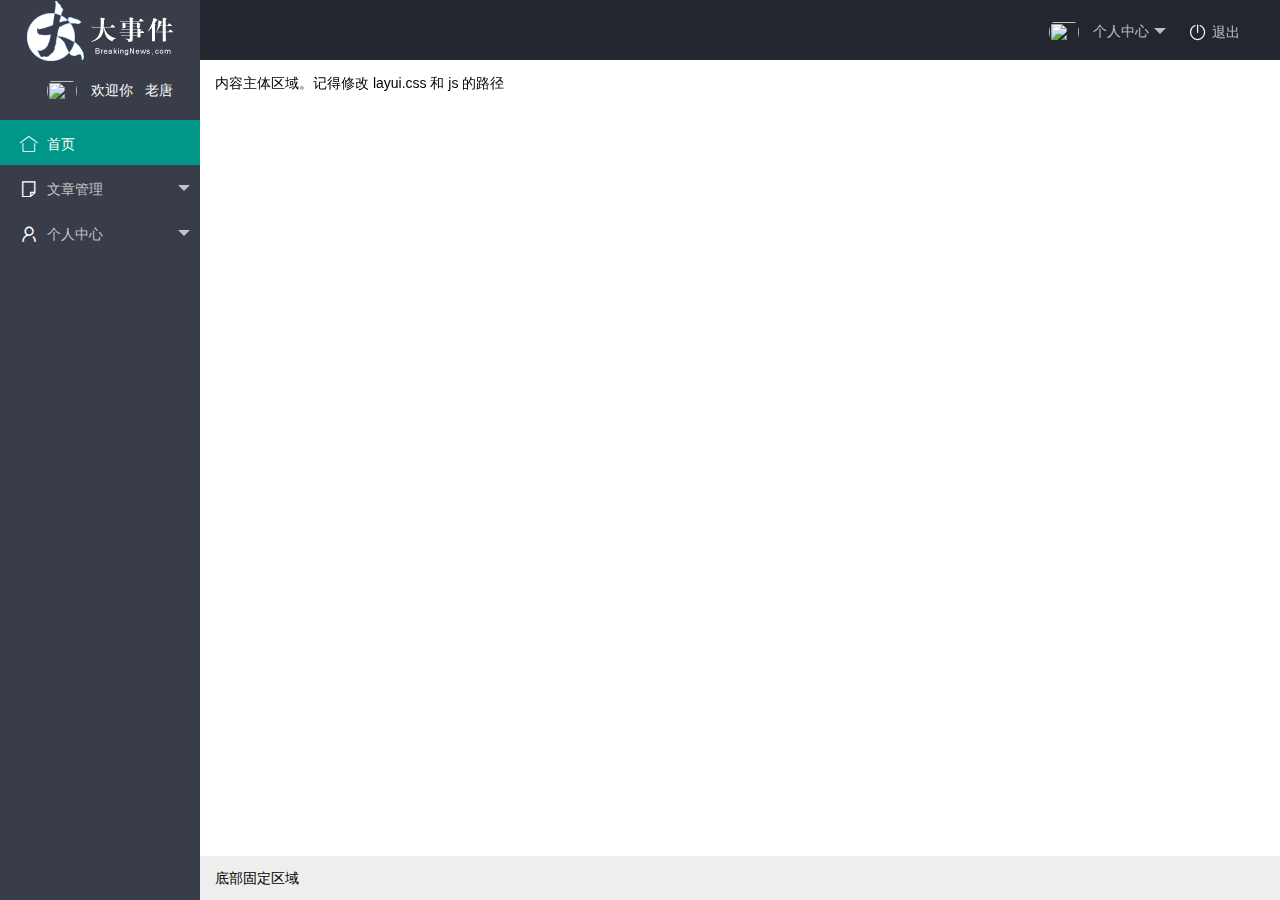
==== index.html @ fb8a7768 "完成后台首页布局" ====
<!DOCTYPE html>
<html lang="en">

<head>
    <meta charset="UTF-8">
    <meta name="viewport" content="width=device-width, initial-scale=1.0">
    <title>大事件-老唐后台首页</title>
    <!-- 加载layuicss -->
    <link rel="stylesheet" href="/assets/lib/layui/css/layui.css">
    <!-- 加载自己的css -->
    <link rel="stylesheet" href="/assets/css/index1.css">
    <!-- 加载jq -->
    <script src="/assets/lib/jquery.js"></script>

    <!-- 加载自己的js -->
    <script src="/assets/js/index1.js"></script>


</head>

<body>
    <div class="layui-layout layui-layout-admin">
        <div class="layui-header">
            <div class="layui-logo layui-hide-xs layui-bg-black"><img src="/assets/images/logo.png" alt=""></div>

            <ul class="layui-nav layui-layout-right">
                <li class="layui-nav-item layui-hide layui-show-md-inline-block">
                    <a href="javascript:;">
                        <!-- 没有图片头像的时候显示用户名首字母的大写  新用户没有图片就用字母做头像 有图片就用图片做他头像 -->
                        <span class="text-avatar">L</span>
                        <img src="//tva1.sinaimg.cn/crop.0.0.118.118.180/5db11ff4gw1e77d3nqrv8j203b03cweg.jpg" class="layui-nav-img"> 个人中心
                    </a>
                    <dl class="layui-nav-child">
                        <dd><a href="">基本资料</a></dd>
                        <dd><a href="">更换头像</a></dd>
                        <dd><a href="">重置密码</a></dd>
                    </dl>
                </li>
                <li class="layui-nav-item" lay-header-event="menuRight" lay-unselect>
                    <a href="javascript:;">
                        <i class="layui-icon layui-icon-logout"></i>退出
                    </a>
                </li>
            </ul>
        </div>

        <div class="layui-side layui-bg-black">
            <div class="layui-side-scroll">
                <!-- 左侧导航区域（可配合layui已有的垂直导航） -->
                <!-- 解决打开页面首页选中状态（不一样的背景颜色），跟其他子节点收缩效果（手风琴效果 点击子节点 其他兄弟节点子菜单收起来） -->
                <!-- 通过在导航里面 找到 类layui-this给li添加 可以改变为选中状态 -->
                <!-- 通过在导航里面 找到 类lay-shrink="all"给ul添加 可以收缩所以子菜单 -->
                <div class="userinfo">
                    <!-- 没有图片头像的时候显示用户名首字母的大写  新用户没有图片就用字母做头像 有图片就用图片做他头像 -->
                    <span class="text-avatar">L</span>
                    <!-- &nbsp; 是空格 -->
                    <img src="//tva1.sinaimg.cn/crop.0.0.118.118.180/5db11ff4gw1e77d3nqrv8j203b03cweg.jpg" class="layui-nav-img"> 欢迎你&nbsp;&nbsp; <span class="myname">老唐</span>
                </div>
                <ul class="layui-nav layui-nav-tree" lay-filter="test" lay-shrink="all">

                    <li class="layui-nav-item layui-this ">
                        <a href="javascript:;">
                            <i class="layui-icon layui-icon-home"></i> 首页</a>
                    </li>
                    <li class="layui-nav-item ">
                        <a class="" href="javascript:;">
                            <i class="layui-icon layui-icon-file-b"></i> 文章管理</a>
                        <dl class="layui-nav-child">
                            <dd><a href="javascript:;"><i class="layui-icon layui-icon-app"></i>menu 1</a></dd>
                            <dd><a href="javascript:;"><i class="layui-icon layui-icon-app"></i>menu 2</a></dd>
                            <dd><a href="javascript:;"><i class="layui-icon layui-icon-app"></i>menu 3</a></dd>

                        </dl>
                    </li>
                    <li class="layui-nav-item ">
                        <a href="javascript:;">
                            <i class="layui-icon layui-icon-username"></i> 个人中心</a>
                        <dl class="layui-nav-child">
                            <dd>
                                <a href="javascript:;"> <i class="layui-icon layui-icon-username"></i>list 1</a>
                            </dd>
                            <dd>
                                <a href="javascript:;"> <i class="layui-icon layui-icon-username"></i>list 2</a>
                            </dd>
                            <dd>
                                <a href="javascript:;"> <i class="layui-icon layui-icon-username"></i>list 3</a>
                            </dd>
                        </dl>
                    </li>

                </ul>
            </div>
        </div>

        <div class="layui-body">
            <!-- 内容主体区域 -->
            <div style="padding: 15px;">内容主体区域。记得修改 layui.css 和 js 的路径</div>
        </div>

        <div class="layui-footer">
            <!-- 底部固定区域 -->
            底部固定区域
        </div>
    </div>
    <!-- 网上下载的layui。js的路径不对 修改成我们自己的文件路径 -->
    <!-- <script src="./layui/layui.js"></script> -->
    <!-- 加载layui的js -->
    <script src="/assets/lib/layui/layui.all.js"></script>
    <script>
        //JS 
        layui.use(['element', 'layer', 'util'], function() {
            var element = layui.element,
                layer = layui.layer,
                util = layui.util,
                $ = layui.$;

            //头部事件
            util.event('lay-header-event', {
                //左侧菜单事件
                menuLeft: function(othis) {
                    layer.msg('展开左侧菜单的操作', {
                        icon: 0
                    });
                },
                menuRight: function() {
                    layer.open({
                        type: 1,
                        content: '<div style="padding: 15px;">处理右侧面板的操作</div>',
                        area: ['260px', '100%'],
                        offset: 'rt' //右上角
                            ,
                        anim: 5,
                        shadeClose: true
                    });
                }
            });

        });
    </script>
</body>

</html>
---- assets/lib/layui/css/layui.css ----
/** layui-v2.5.6 MIT License By https://www.layui.com */
 .layui-inline,img{display:inline-block;vertical-align:middle}h1,h2,h3,h4,h5,h6{font-weight:400}.layui-edge,.layui-header,.layui-inline,.layui-main{position:relative}.layui-body,.layui-edge,.layui-elip{overflow:hidden}.layui-btn,.layui-edge,.layui-inline,img{vertical-align:middle}.layui-btn,.layui-disabled,.layui-icon,.layui-unselect{-moz-user-select:none;-webkit-user-select:none;-ms-user-select:none}.layui-elip,.layui-form-checkbox span,.layui-form-pane .layui-form-label{text-overflow:ellipsis;white-space:nowrap}.layui-breadcrumb,.layui-tree-btnGroup{visibility:hidden}blockquote,body,button,dd,div,dl,dt,form,h1,h2,h3,h4,h5,h6,input,li,ol,p,pre,td,textarea,th,ul{margin:0;padding:0;-webkit-tap-highlight-color:rgba(0,0,0,0)}a:active,a:hover{outline:0}img{border:none}li{list-style:none}table{border-collapse:collapse;border-spacing:0}h4,h5,h6{font-size:100%}button,input,optgroup,option,select,textarea{font-family:inherit;font-size:inherit;font-style:inherit;font-weight:inherit;outline:0}pre{white-space:pre-wrap;white-space:-moz-pre-wrap;white-space:-pre-wrap;white-space:-o-pre-wrap;word-wrap:break-word}body{line-height:24px;font:14px Helvetica Neue,Helvetica,PingFang SC,Tahoma,Arial,sans-serif}hr{height:1px;margin:10px 0;border:0;clear:both}a{color:#333;text-decoration:none}a:hover{color:#777}a cite{font-style:normal;*cursor:pointer}.layui-border-box,.layui-border-box *{box-sizing:border-box}.layui-box,.layui-box *{box-sizing:content-box}.layui-clear{clear:both;*zoom:1}.layui-clear:after{content:'\20';clear:both;*zoom:1;display:block;height:0}.layui-inline{*display:inline;*zoom:1}.layui-edge{display:inline-block;width:0;height:0;border-width:6px;border-style:dashed;border-color:transparent}.layui-edge-top{top:-4px;border-bottom-color:#999;border-bottom-style:solid}.layui-edge-right{border-left-color:#999;border-left-style:solid}.layui-edge-bottom{top:2px;border-top-color:#999;border-top-style:solid}.layui-edge-left{border-right-color:#999;border-right-style:solid}.layui-disabled,.layui-disabled:hover{color:#d2d2d2!important;cursor:not-allowed!important}.layui-circle{border-radius:100%}.layui-show{display:block!important}.layui-hide{display:none!important}@font-face{font-family:layui-icon;src:url(../font/iconfont.eot?v=256);src:url(../font/iconfont.eot?v=256#iefix) format('embedded-opentype'),url(../font/iconfont.woff2?v=256) format('woff2'),url(../font/iconfont.woff?v=256) format('woff'),url(../font/iconfont.ttf?v=256) format('truetype'),url(../font/iconfont.svg?v=256#layui-icon) format('svg')}.layui-icon{font-family:layui-icon!important;font-size:16px;font-style:normal;-webkit-font-smoothing:antialiased;-moz-osx-font-smoothing:grayscale}.layui-icon-reply-fill:before{content:"\e611"}.layui-icon-set-fill:before{content:"\e614"}.layui-icon-menu-fill:before{content:"\e60f"}.layui-icon-search:before{content:"\e615"}.layui-icon-share:before{content:"\e641"}.layui-icon-set-sm:before{content:"\e620"}.layui-icon-engine:before{content:"\e628"}.layui-icon-close:before{content:"\1006"}.layui-icon-close-fill:before{content:"\1007"}.layui-icon-chart-screen:before{content:"\e629"}.layui-icon-star:before{content:"\e600"}.layui-icon-circle-dot:before{content:"\e617"}.layui-icon-chat:before{content:"\e606"}.layui-icon-release:before{content:"\e609"}.layui-icon-list:before{content:"\e60a"}.layui-icon-chart:before{content:"\e62c"}.layui-icon-ok-circle:before{content:"\1005"}.layui-icon-layim-theme:before{content:"\e61b"}.layui-icon-table:before{content:"\e62d"}.layui-icon-right:before{content:"\e602"}.layui-icon-left:before{content:"\e603"}.layui-icon-cart-simple:before{content:"\e698"}.layui-icon-face-cry:before{content:"\e69c"}.layui-icon-face-smile:before{content:"\e6af"}.layui-icon-survey:before{content:"\e6b2"}.layui-icon-tree:before{content:"\e62e"}.layui-icon-ie:before{content:"\e7bb"}.layui-icon-upload-circle:before{content:"\e62f"}.layui-icon-add-circle:before{content:"\e61f"}.layui-icon-download-circle:before{content:"\e601"}.layui-icon-templeate-1:before{content:"\e630"}.layui-icon-util:before{content:"\e631"}.layui-icon-face-surprised:before{content:"\e664"}.layui-icon-edit:before{content:"\e642"}.layui-icon-speaker:before{content:"\e645"}.layui-icon-down:before{content:"\e61a"}.layui-icon-file:before{content:"\e621"}.layui-icon-layouts:before{content:"\e632"}.layui-icon-rate-half:before{content:"\e6c9"}.layui-icon-add-circle-fine:before{content:"\e608"}.layui-icon-prev-circle:before{content:"\e633"}.layui-icon-read:before{content:"\e705"}.layui-icon-404:before{content:"\e61c"}.layui-icon-carousel:before{content:"\e634"}.layui-icon-help:before{content:"\e607"}.layui-icon-code-circle:before{content:"\e635"}.layui-icon-windows:before{content:"\e67f"}.layui-icon-water:before{content:"\e636"}.layui-icon-username:before{content:"\e66f"}.layui-icon-find-fill:before{content:"\e670"}.layui-icon-about:before{content:"\e60b"}.layui-icon-location:before{content:"\e715"}.layui-icon-up:before{content:"\e619"}.layui-icon-pause:before{content:"\e651"}.layui-icon-date:before{content:"\e637"}.layui-icon-layim-uploadfile:before{content:"\e61d"}.layui-icon-delete:before{content:"\e640"}.layui-icon-play:before{content:"\e652"}.layui-icon-top:before{content:"\e604"}.layui-icon-firefox:before{content:"\e686"}.layui-icon-friends:before{content:"\e612"}.layui-icon-refresh-3:before{content:"\e9aa"}.layui-icon-ok:before{content:"\e605"}.layui-icon-layer:before{content:"\e638"}.layui-icon-face-smile-fine:before{content:"\e60c"}.layui-icon-dollar:before{content:"\e659"}.layui-icon-group:before{content:"\e613"}.layui-icon-layim-download:before{content:"\e61e"}.layui-icon-picture-fine:before{content:"\e60d"}.layui-icon-link:before{content:"\e64c"}.layui-icon-diamond:before{content:"\e735"}.layui-icon-log:before{content:"\e60e"}.layui-icon-key:before{content:"\e683"}.layui-icon-rate-solid:before{content:"\e67a"}.layui-icon-fonts-del:before{content:"\e64f"}.layui-icon-unlink:before{content:"\e64d"}.layui-icon-fonts-clear:before{content:"\e639"}.layui-icon-triangle-r:before{content:"\e623"}.layui-icon-circle:before{content:"\e63f"}.layui-icon-radio:before{content:"\e643"}.layui-icon-align-center:before{content:"\e647"}.layui-icon-align-right:before{content:"\e648"}.layui-icon-align-left:before{content:"\e649"}.layui-icon-loading-1:before{content:"\e63e"}.layui-icon-return:before{content:"\e65c"}.layui-icon-fonts-strong:before{content:"\e62b"}.layui-icon-upload:before{content:"\e67c"}.layui-icon-dialogue:before{content:"\e63a"}.layui-icon-video:before{content:"\e6ed"}.layui-icon-headset:before{content:"\e6fc"}.layui-icon-cellphone-fine:before{content:"\e63b"}.layui-icon-add-1:before{content:"\e654"}.layui-icon-face-smile-b:before{content:"\e650"}.layui-icon-fonts-html:before{content:"\e64b"}.layui-icon-screen-full:before{content:"\e622"}.layui-icon-form:before{content:"\e63c"}.layui-icon-cart:before{content:"\e657"}.layui-icon-camera-fill:before{content:"\e65d"}.layui-icon-tabs:before{content:"\e62a"}.layui-icon-heart-fill:before{content:"\e68f"}.layui-icon-fonts-code:before{content:"\e64e"}.layui-icon-ios:before{content:"\e680"}.layui-icon-at:before{content:"\e687"}.layui-icon-fire:before{content:"\e756"}.layui-icon-set:before{content:"\e716"}.layui-icon-fonts-u:before{content:"\e646"}.layui-icon-triangle-d:before{content:"\e625"}.layui-icon-tips:before{content:"\e702"}.layui-icon-picture:before{content:"\e64a"}.layui-icon-more-vertical:before{content:"\e671"}.layui-icon-bluetooth:before{content:"\e689"}.layui-icon-flag:before{content:"\e66c"}.layui-icon-loading:before{content:"\e63d"}.layui-icon-fonts-i:before{content:"\e644"}.layui-icon-refresh-1:before{content:"\e666"}.layui-icon-rmb:before{content:"\e65e"}.layui-icon-addition:before{content:"\e624"}.layui-icon-home:before{content:"\e68e"}.layui-icon-time:before{content:"\e68d"}.layui-icon-user:before{content:"\e770"}.layui-icon-notice:before{content:"\e667"}.layui-icon-chrome:before{content:"\e68a"}.layui-icon-edge:before{content:"\e68b"}.layui-icon-login-weibo:before{content:"\e675"}.layui-icon-voice:before{content:"\e688"}.layui-icon-upload-drag:before{content:"\e681"}.layui-icon-login-qq:before{content:"\e676"}.layui-icon-snowflake:before{content:"\e6b1"}.layui-icon-heart:before{content:"\e68c"}.layui-icon-logout:before{content:"\e682"}.layui-icon-file-b:before{content:"\e655"}.layui-icon-template:before{content:"\e663"}.layui-icon-transfer:before{content:"\e691"}.layui-icon-auz:before{content:"\e672"}.layui-icon-console:before{content:"\e665"}.layui-icon-app:before{content:"\e653"}.layui-icon-prev:before{content:"\e65a"}.layui-icon-website:before{content:"\e7ae"}.layui-icon-next:before{content:"\e65b"}.layui-icon-component:before{content:"\e857"}.layui-icon-android:before{content:"\e684"}.layui-icon-more:before{content:"\e65f"}.layui-icon-login-wechat:before{content:"\e677"}.layui-icon-shrink-right:before{content:"\e668"}.layui-icon-spread-left:before{content:"\e66b"}.layui-icon-camera:before{content:"\e660"}.layui-icon-note:before{content:"\e66e"}.layui-icon-refresh:before{content:"\e669"}.layui-icon-female:before{content:"\e661"}.layui-icon-male:before{content:"\e662"}.layui-icon-screen-restore:before{content:"\e758"}.layui-icon-password:before{content:"\e673"}.layui-icon-senior:before{content:"\e674"}.layui-icon-theme:before{content:"\e66a"}.layui-icon-tread:before{content:"\e6c5"}.layui-icon-praise:before{content:"\e6c6"}.layui-icon-star-fill:before{content:"\e658"}.layui-icon-rate:before{content:"\e67b"}.layui-icon-template-1:before{content:"\e656"}.layui-icon-vercode:before{content:"\e679"}.layui-icon-service:before{content:"\e626"}.layui-icon-cellphone:before{content:"\e678"}.layui-icon-print:before{content:"\e66d"}.layui-icon-cols:before{content:"\e610"}.layui-icon-wifi:before{content:"\e7e0"}.layui-icon-export:before{content:"\e67d"}.layui-icon-rss:before{content:"\e808"}.layui-icon-slider:before{content:"\e714"}.layui-icon-email:before{content:"\e618"}.layui-icon-subtraction:before{content:"\e67e"}.layui-icon-mike:before{content:"\e6dc"}.layui-icon-light:before{content:"\e748"}.layui-icon-gift:before{content:"\e627"}.layui-icon-mute:before{content:"\e685"}.layui-icon-reduce-circle:before{content:"\e616"}.layui-icon-music:before{content:"\e690"}.layui-main{width:1140px;margin:0 auto}.layui-header{z-index:1000;height:60px}.layui-header a:hover{transition:all .5s;-webkit-transition:all .5s}.layui-side{position:fixed;left:0;top:0;bottom:0;z-index:999;width:200px;overflow-x:hidden}.layui-side-scroll{position:relative;width:220px;height:100%;overflow-x:hidden}.layui-body{position:absolute;left:200px;right:0;top:0;bottom:0;z-index:998;width:auto;overflow-y:auto;box-sizing:border-box}.layui-layout-body{overflow:hidden}.layui-layout-admin .layui-header{background-color:#23262E}.layui-layout-admin .layui-side{top:60px;width:200px;overflow-x:hidden}.layui-layout-admin .layui-body{position:fixed;top:60px;bottom:44px}.layui-layout-admin .layui-main{width:auto;margin:0 15px}.layui-layout-admin .layui-footer{position:fixed;left:200px;right:0;bottom:0;height:44px;line-height:44px;padding:0 15px;background-color:#eee}.layui-layout-admin .layui-logo{position:absolute;left:0;top:0;width:200px;height:100%;line-height:60px;text-align:center;color:#009688;font-size:16px}.layui-layout-admin .layui-header .layui-nav{background:0 0}.layui-layout-left{position:absolute!important;left:200px;top:0}.layui-layout-right{position:absolute!important;right:0;top:0}.layui-container{position:relative;margin:0 auto;padding:0 15px;box-sizing:border-box}.layui-fluid{position:relative;margin:0 auto;padding:0 15px}.layui-row:after,.layui-row:before{content:'';display:block;clear:both}.layui-col-lg1,.layui-col-lg10,.layui-col-lg11,.layui-col-lg12,.layui-col-lg2,.layui-col-lg3,.layui-col-lg4,.layui-col-lg5,.layui-col-lg6,.layui-col-lg7,.layui-col-lg8,.layui-col-lg9,.layui-col-md1,.layui-col-md10,.layui-col-md11,.layui-col-md12,.layui-col-md2,.layui-col-md3,.layui-col-md4,.layui-col-md5,.layui-col-md6,.layui-col-md7,.layui-col-md8,.layui-col-md9,.layui-col-sm1,.layui-col-sm10,.layui-col-sm11,.layui-col-sm12,.layui-col-sm2,.layui-col-sm3,.layui-col-sm4,.layui-col-sm5,.layui-col-sm6,.layui-col-sm7,.layui-col-sm8,.layui-col-sm9,.layui-col-xs1,.layui-col-xs10,.layui-col-xs11,.layui-col-xs12,.layui-col-xs2,.layui-col-xs3,.layui-col-xs4,.layui-col-xs5,.layui-col-xs6,.layui-col-xs7,.layui-col-xs8,.layui-col-xs9{position:relative;display:block;box-sizing:border-box}.layui-col-xs1,.layui-col-xs10,.layui-col-xs11,.layui-col-xs12,.layui-col-xs2,.layui-col-xs3,.layui-col-xs4,.layui-col-xs5,.layui-col-xs6,.layui-col-xs7,.layui-col-xs8,.layui-col-xs9{float:left}.layui-col-xs1{width:8.33333333%}.layui-col-xs2{width:16.66666667%}.layui-col-xs3{width:25%}.layui-col-xs4{width:33.33333333%}.layui-col-xs5{width:41.66666667%}.layui-col-xs6{width:50%}.layui-col-xs7{width:58.33333333%}.layui-col-xs8{width:66.66666667%}.layui-col-xs9{width:75%}.layui-col-xs10{width:83.33333333%}.layui-col-xs11{width:91.66666667%}.layui-col-xs12{width:100%}.layui-col-xs-offset1{margin-left:8.33333333%}.layui-col-xs-offset2{margin-left:16.66666667%}.layui-col-xs-offset3{margin-left:25%}.layui-col-xs-offset4{margin-left:33.33333333%}.layui-col-xs-offset5{margin-left:41.66666667%}.layui-col-xs-offset6{margin-left:50%}.layui-col-xs-offset7{margin-left:58.33333333%}.layui-col-xs-offset8{margin-left:66.66666667%}.layui-col-xs-offset9{margin-left:75%}.layui-col-xs-offset10{margin-left:83.33333333%}.layui-col-xs-offset11{margin-left:91.66666667%}.layui-col-xs-offset12{margin-left:100%}@media screen and (max-width:768px){.layui-hide-xs{display:none!important}.layui-show-xs-block{display:block!important}.layui-show-xs-inline{display:inline!important}.layui-show-xs-inline-block{display:inline-block!important}}@media screen and (min-width:768px){.layui-container{width:750px}.layui-hide-sm{display:none!important}.layui-show-sm-block{display:block!important}.layui-show-sm-inline{display:inline!important}.layui-show-sm-inline-block{display:inline-block!important}.layui-col-sm1,.layui-col-sm10,.layui-col-sm11,.layui-col-sm12,.layui-col-sm2,.layui-col-sm3,.layui-col-sm4,.layui-col-sm5,.layui-col-sm6,.layui-col-sm7,.layui-col-sm8,.layui-col-sm9{float:left}.layui-col-sm1{width:8.33333333%}.layui-col-sm2{width:16.66666667%}.layui-col-sm3{width:25%}.layui-col-sm4{width:33.33333333%}.layui-col-sm5{width:41.66666667%}.layui-col-sm6{width:50%}.layui-col-sm7{width:58.33333333%}.layui-col-sm8{width:66.66666667%}.layui-col-sm9{width:75%}.layui-col-sm10{width:83.33333333%}.layui-col-sm11{width:91.66666667%}.layui-col-sm12{width:100%}.layui-col-sm-offset1{margin-left:8.33333333%}.layui-col-sm-offset2{margin-left:16.66666667%}.layui-col-sm-offset3{margin-left:25%}.layui-col-sm-offset4{margin-left:33.33333333%}.layui-col-sm-offset5{margin-left:41.66666667%}.layui-col-sm-offset6{margin-left:50%}.layui-col-sm-offset7{margin-left:58.33333333%}.layui-col-sm-offset8{margin-left:66.66666667%}.layui-col-sm-offset9{margin-left:75%}.layui-col-sm-offset10{margin-left:83.33333333%}.layui-col-sm-offset11{margin-left:91.66666667%}.layui-col-sm-offset12{margin-left:100%}}@media screen and (min-width:992px){.layui-container{width:970px}.layui-hide-md{display:none!important}.layui-show-md-block{display:block!important}.layui-show-md-inline{display:inline!important}.layui-show-md-inline-block{display:inline-block!important}.layui-col-md1,.layui-col-md10,.layui-col-md11,.layui-col-md12,.layui-col-md2,.layui-col-md3,.layui-col-md4,.layui-col-md5,.layui-col-md6,.layui-col-md7,.layui-col-md8,.layui-col-md9{float:left}.layui-col-md1{width:8.33333333%}.layui-col-md2{width:16.66666667%}.layui-col-md3{width:25%}.layui-col-md4{width:33.33333333%}.layui-col-md5{width:41.66666667%}.layui-col-md6{width:50%}.layui-col-md7{width:58.33333333%}.layui-col-md8{width:66.66666667%}.layui-col-md9{width:75%}.layui-col-md10{width:83.33333333%}.layui-col-md11{width:91.66666667%}.layui-col-md12{width:100%}.layui-col-md-offset1{margin-left:8.33333333%}.layui-col-md-offset2{margin-left:16.66666667%}.layui-col-md-offset3{margin-left:25%}.layui-col-md-offset4{margin-left:33.33333333%}.layui-col-md-offset5{margin-left:41.66666667%}.layui-col-md-offset6{margin-left:50%}.layui-col-md-offset7{margin-left:58.33333333%}.layui-col-md-offset8{margin-left:66.66666667%}.layui-col-md-offset9{margin-left:75%}.layui-col-md-offset10{margin-left:83.33333333%}.layui-col-md-offset11{margin-left:91.66666667%}.layui-col-md-offset12{margin-left:100%}}@media screen and (min-width:1200px){.layui-container{width:1170px}.layui-hide-lg{display:none!important}.layui-show-lg-block{display:block!important}.layui-show-lg-inline{display:inline!important}.layui-show-lg-inline-block{display:inline-block!important}.layui-col-lg1,.layui-col-lg10,.layui-col-lg11,.layui-col-lg12,.layui-col-lg2,.layui-col-lg3,.layui-col-lg4,.layui-col-lg5,.layui-col-lg6,.layui-col-lg7,.layui-col-lg8,.layui-col-lg9{float:left}.layui-col-lg1{width:8.33333333%}.layui-col-lg2{width:16.66666667%}.layui-col-lg3{width:25%}.layui-col-lg4{width:33.33333333%}.layui-col-lg5{width:41.66666667%}.layui-col-lg6{width:50%}.layui-col-lg7{width:58.33333333%}.layui-col-lg8{width:66.66666667%}.layui-col-lg9{width:75%}.layui-col-lg10{width:83.33333333%}.layui-col-lg11{width:91.66666667%}.layui-col-lg12{width:100%}.layui-col-lg-offset1{margin-left:8.33333333%}.layui-col-lg-offset2{margin-left:16.66666667%}.layui-col-lg-offset3{margin-left:25%}.layui-col-lg-offset4{margin-left:33.33333333%}.layui-col-lg-offset5{margin-left:41.66666667%}.layui-col-lg-offset6{margin-left:50%}.layui-col-lg-offset7{margin-left:58.33333333%}.layui-col-lg-offset8{margin-left:66.66666667%}.layui-col-lg-offset9{margin-left:75%}.layui-col-lg-offset10{margin-left:83.33333333%}.layui-col-lg-offset11{margin-left:91.66666667%}.layui-col-lg-offset12{margin-left:100%}}.layui-col-space1{margin:-.5px}.layui-col-space1>*{padding:.5px}.layui-col-space2{margin:-1px}.layui-col-space2>*{padding:1px}.layui-col-space4{margin:-2px}.layui-col-space4>*{padding:2px}.layui-col-space5{margin:-2.5px}.layui-col-space5>*{padding:2.5px}.layui-col-space6{margin:-3px}.layui-col-space6>*{padding:3px}.layui-col-space8{margin:-4px}.layui-col-space8>*{padding:4px}.layui-col-space10{margin:-5px}.layui-col-space10>*{padding:5px}.layui-col-space12{margin:-6px}.layui-col-space12>*{padding:6px}.layui-col-space14{margin:-7px}.layui-col-space14>*{padding:7px}.layui-col-space15{margin:-7.5px}.layui-col-space15>*{padding:7.5px}.layui-col-space16{margin:-8px}.layui-col-space16>*{padding:8px}.layui-col-space18{margin:-9px}.layui-col-space18>*{padding:9px}.layui-col-space20{margin:-10px}.layui-col-space20>*{padding:10px}.layui-col-space22{margin:-11px}.layui-col-space22>*{padding:11px}.layui-col-space24{margin:-12px}.layui-col-space24>*{padding:12px}.layui-col-space25{margin:-12.5px}.layui-col-space25>*{padding:12.5px}.layui-col-space26{margin:-13px}.layui-col-space26>*{padding:13px}.layui-col-space28{margin:-14px}.layui-col-space28>*{padding:14px}.layui-col-space30{margin:-15px}.layui-col-space30>*{padding:15px}.layui-btn,.layui-input,.layui-select,.layui-textarea,.layui-upload-button{outline:0;-webkit-appearance:none;transition:all .3s;-webkit-transition:all .3s;box-sizing:border-box}.layui-elem-quote{margin-bottom:10px;padding:15px;line-height:22px;border-left:5px solid #009688;border-radius:0 2px 2px 0;background-color:#f2f2f2}.layui-quote-nm{border-style:solid;border-width:1px 1px 1px 5px;background:0 0}.layui-elem-field{margin-bottom:10px;padding:0;border-width:1px;border-style:solid}.layui-elem-field legend{margin-left:20px;padding:0 10px;font-size:20px;font-weight:300}.layui-field-title{margin:10px 0 20px;border-width:1px 0 0}.layui-field-box{padding:10px 15px}.layui-field-title .layui-field-box{padding:10px 0}.layui-progress{position:relative;height:6px;border-radius:20px;background-color:#e2e2e2}.layui-progress-bar{position:absolute;left:0;top:0;width:0;max-width:100%;height:6px;border-radius:20px;text-align:right;background-color:#5FB878;transition:all .3s;-webkit-transition:all .3s}.layui-progress-big,.layui-progress-big .layui-progress-bar{height:18px;line-height:18px}.layui-progress-text{position:relative;top:-20px;line-height:18px;font-size:12px;color:#666}.layui-progress-big .layui-progress-text{position:static;padding:0 10px;color:#fff}.layui-collapse{border-width:1px;border-style:solid;border-radius:2px}.layui-colla-content,.layui-colla-item{border-top-width:1px;border-top-style:solid}.layui-colla-item:first-child{border-top:none}.layui-colla-title{position:relative;height:42px;line-height:42px;padding:0 15px 0 35px;color:#333;background-color:#f2f2f2;cursor:pointer;font-size:14px;overflow:hidden}.layui-colla-content{display:none;padding:10px 15px;line-height:22px;color:#666}.layui-colla-icon{position:absolute;left:15px;top:0;font-size:14px}.layui-card{margin-bottom:15px;border-radius:2px;background-color:#fff;box-shadow:0 1px 2px 0 rgba(0,0,0,.05)}.layui-card:last-child{margin-bottom:0}.layui-card-header{position:relative;height:42px;line-height:42px;padding:0 15px;border-bottom:1px solid #f6f6f6;color:#333;border-radius:2px 2px 0 0;font-size:14px}.layui-bg-black,.layui-bg-blue,.layui-bg-cyan,.layui-bg-green,.layui-bg-orange,.layui-bg-red{color:#fff!important}.layui-card-body{position:relative;padding:10px 15px;line-height:24px}.layui-card-body[pad15]{padding:15px}.layui-card-body[pad20]{padding:20px}.layui-card-body .layui-table{margin:5px 0}.layui-card .layui-tab{margin:0}.layui-panel-window{position:relative;padding:15px;border-radius:0;border-top:5px solid #E6E6E6;background-color:#fff}.layui-auxiliar-moving{position:fixed;left:0;right:0;top:0;bottom:0;width:100%;height:100%;background:0 0;z-index:9999999999}.layui-form-label,.layui-form-mid,.layui-form-select,.layui-input-block,.layui-input-inline,.layui-textarea{position:relative}.layui-bg-red{background-color:#FF5722!important}.layui-bg-orange{background-color:#FFB800!important}.layui-bg-green{background-color:#009688!important}.layui-bg-cyan{background-color:#2F4056!important}.layui-bg-blue{background-color:#1E9FFF!important}.layui-bg-black{background-color:#393D49!important}.layui-bg-gray{background-color:#eee!important;color:#666!important}.layui-badge-rim,.layui-colla-content,.layui-colla-item,.layui-collapse,.layui-elem-field,.layui-form-pane .layui-form-item[pane],.layui-form-pane .layui-form-label,.layui-input,.layui-layedit,.layui-layedit-tool,.layui-quote-nm,.layui-select,.layui-tab-bar,.layui-tab-card,.layui-tab-title,.layui-tab-title .layui-this:after,.layui-textarea{border-color:#e6e6e6}.layui-timeline-item:before,hr{background-color:#e6e6e6}.layui-text{line-height:22px;font-size:14px;color:#666}.layui-text h1,.layui-text h2,.layui-text h3{font-weight:500;color:#333}.layui-text h1{font-size:30px}.layui-text h2{font-size:24px}.layui-text h3{font-size:18px}.layui-text a:not(.layui-btn){color:#01AAED}.layui-text a:not(.layui-btn):hover{text-decoration:underline}.layui-text ul{padding:5px 0 5px 15px}.layui-text ul li{margin-top:5px;list-style-type:disc}.layui-text em,.layui-word-aux{color:#999!important;padding:0 5px!important}.layui-btn{display:inline-block;height:38px;line-height:38px;padding:0 18px;background-color:#009688;color:#fff;white-space:nowrap;text-align:center;font-size:14px;border:none;border-radius:2px;cursor:pointer}.layui-btn:hover{opacity:.8;filter:alpha(opacity=80);color:#fff}.layui-btn:active{opacity:1;filter:alpha(opacity=100)}.layui-btn+.layui-btn{margin-left:10px}.layui-btn-container{font-size:0}.layui-btn-container .layui-btn{margin-right:10px;margin-bottom:10px}.layui-btn-container .layui-btn+.layui-btn{margin-left:0}.layui-table .layui-btn-container .layui-btn{margin-bottom:9px}.layui-btn-radius{border-radius:100px}.layui-btn .layui-icon{margin-right:3px;font-size:18px;vertical-align:bottom;vertical-align:middle\9}.layui-btn-primary{border:1px solid #C9C9C9;background-color:#fff;color:#555}.layui-btn-primary:hover{border-color:#009688;color:#333}.layui-btn-normal{background-color:#1E9FFF}.layui-btn-warm{background-color:#FFB800}.layui-btn-danger{background-color:#FF5722}.layui-btn-checked{background-color:#5FB878}.layui-btn-disabled,.layui-btn-disabled:active,.layui-btn-disabled:hover{border:1px solid #e6e6e6;background-color:#FBFBFB;color:#C9C9C9;cursor:not-allowed;opacity:1}.layui-btn-lg{height:44px;line-height:44px;padding:0 25px;font-size:16px}.layui-btn-sm{height:30px;line-height:30px;padding:0 10px;font-size:12px}.layui-btn-sm i{font-size:16px!important}.layui-btn-xs{height:22px;line-height:22px;padding:0 5px;font-size:12px}.layui-btn-xs i{font-size:14px!important}.layui-btn-group{display:inline-block;vertical-align:middle;font-size:0}.layui-btn-group .layui-btn{margin-left:0!important;margin-right:0!important;border-left:1px solid rgba(255,255,255,.5);border-radius:0}.layui-btn-group .layui-btn-primary{border-left:none}.layui-btn-group .layui-btn-primary:hover{border-color:#C9C9C9;color:#009688}.layui-btn-group .layui-btn:first-child{border-left:none;border-radius:2px 0 0 2px}.layui-btn-group .layui-btn-primary:first-child{border-left:1px solid #c9c9c9}.layui-btn-group .layui-btn:last-child{border-radius:0 2px 2px 0}.layui-btn-group .layui-btn+.layui-btn{margin-left:0}.layui-btn-group+.layui-btn-group{margin-left:10px}.layui-btn-fluid{width:100%}.layui-input,.layui-select,.layui-textarea{height:38px;line-height:1.3;line-height:38px\9;border-width:1px;border-style:solid;background-color:#fff;border-radius:2px}.layui-input::-webkit-input-placeholder,.layui-select::-webkit-input-placeholder,.layui-textarea::-webkit-input-placeholder{line-height:1.3}.layui-input,.layui-textarea{display:block;width:100%;padding-left:10px}.layui-input:hover,.layui-textarea:hover{border-color:#D2D2D2!important}.layui-input:focus,.layui-textarea:focus{border-color:#C9C9C9!important}.layui-textarea{min-height:100px;height:auto;line-height:20px;padding:6px 10px;resize:vertical}.layui-select{padding:0 10px}.layui-form input[type=checkbox],.layui-form input[type=radio],.layui-form select{display:none}.layui-form [lay-ignore]{display:initial}.layui-form-item{margin-bottom:15px;clear:both;*zoom:1}.layui-form-item:after{content:'\20';clear:both;*zoom:1;display:block;height:0}.layui-form-label{float:left;display:block;padding:9px 15px;width:80px;font-weight:400;line-height:20px;text-align:right}.layui-form-label-col{display:block;float:none;padding:9px 0;line-height:20px;text-align:left}.layui-form-item .layui-inline{margin-bottom:5px;margin-right:10px}.layui-input-block{margin-left:110px;min-height:36px}.layui-input-inline{display:inline-block;vertical-align:middle}.layui-form-item .layui-input-inline{float:left;width:190px;margin-right:10px}.layui-form-text .layui-input-inline{width:auto}.layui-form-mid{float:left;display:block;padding:9px 0!important;line-height:20px;margin-right:10px}.layui-form-danger+.layui-form-select .layui-input,.layui-form-danger:focus{border-color:#FF5722!important}.layui-form-select .layui-input{padding-right:30px;cursor:pointer}.layui-form-select .layui-edge{position:absolute;right:10px;top:50%;margin-top:-3px;cursor:pointer;border-width:6px;border-top-color:#c2c2c2;border-top-style:solid;transition:all .3s;-webkit-transition:all .3s}.layui-form-select dl{display:none;position:absolute;left:0;top:42px;padding:5px 0;z-index:899;min-width:100%;border:1px solid #d2d2d2;max-height:300px;overflow-y:auto;background-color:#fff;border-radius:2px;box-shadow:0 2px 4px rgba(0,0,0,.12);box-sizing:border-box}.layui-form-select dl dd,.layui-form-select dl dt{padding:0 10px;line-height:36px;white-space:nowrap;overflow:hidden;text-overflow:ellipsis}.layui-form-select dl dt{font-size:12px;color:#999}.layui-form-select dl dd{cursor:pointer}.layui-form-select dl dd:hover{background-color:#f2f2f2;-webkit-transition:.5s all;transition:.5s all}.layui-form-select .layui-select-group dd{padding-left:20px}.layui-form-select dl dd.layui-select-tips{padding-left:10px!important;color:#999}.layui-form-select dl dd.layui-this{background-color:#5FB878;color:#fff}.layui-form-checkbox,.layui-form-select dl dd.layui-disabled{background-color:#fff}.layui-form-selected dl{display:block}.layui-form-checkbox,.layui-form-checkbox *,.layui-form-switch{display:inline-block;vertical-align:middle}.layui-form-selected .layui-edge{margin-top:-9px;-webkit-transform:rotate(180deg);transform:rotate(180deg);margin-top:-3px\9}:root .layui-form-selected .layui-edge{margin-top:-9px\0/IE9}.layui-form-selectup dl{top:auto;bottom:42px}.layui-select-none{margin:5px 0;text-align:center;color:#999}.layui-select-disabled .layui-disabled{border-color:#eee!important}.layui-select-disabled .layui-edge{border-top-color:#d2d2d2}.layui-form-checkbox{position:relative;height:30px;line-height:30px;margin-right:10px;padding-right:30px;cursor:pointer;font-size:0;-webkit-transition:.1s linear;transition:.1s linear;box-sizing:border-box}.layui-form-checkbox span{padding:0 10px;height:100%;font-size:14px;border-radius:2px 0 0 2px;background-color:#d2d2d2;color:#fff;overflow:hidden}.layui-form-checkbox:hover span{background-color:#c2c2c2}.layui-form-checkbox i{position:absolute;right:0;top:0;width:30px;height:28px;border:1px solid #d2d2d2;border-left:none;border-radius:0 2px 2px 0;color:#fff;font-size:20px;text-align:center}.layui-form-checkbox:hover i{border-color:#c2c2c2;color:#c2c2c2}.layui-form-checked,.layui-form-checked:hover{border-color:#5FB878}.layui-form-checked span,.layui-form-checked:hover span{background-color:#5FB878}.layui-form-checked i,.layui-form-checked:hover i{color:#5FB878}.layui-form-item .layui-form-checkbox{margin-top:4px}.layui-form-checkbox[lay-skin=primary]{height:auto!important;line-height:normal!important;min-width:18px;min-height:18px;border:none!important;margin-right:0;padding-left:28px;padding-right:0;background:0 0}.layui-form-checkbox[lay-skin=primary] span{padding-left:0;padding-right:15px;line-height:18px;background:0 0;color:#666}.layui-form-checkbox[lay-skin=primary] i{right:auto;left:0;width:16px;height:16px;line-height:16px;border:1px solid #d2d2d2;font-size:12px;border-radius:2px;background-color:#fff;-webkit-transition:.1s linear;transition:.1s linear}.layui-form-checkbox[lay-skin=primary]:hover i{border-color:#5FB878;color:#fff}.layui-form-checked[lay-skin=primary] i{border-color:#5FB878!important;background-color:#5FB878;color:#fff}.layui-checkbox-disbaled[lay-skin=primary] span{background:0 0!important;color:#c2c2c2}.layui-checkbox-disbaled[lay-skin=primary]:hover i{border-color:#d2d2d2}.layui-form-item .layui-form-checkbox[lay-skin=primary]{margin-top:10px}.layui-form-switch{position:relative;height:22px;line-height:22px;min-width:35px;padding:0 5px;margin-top:8px;border:1px solid #d2d2d2;border-radius:20px;cursor:pointer;background-color:#fff;-webkit-transition:.1s linear;transition:.1s linear}.layui-form-switch i{position:absolute;left:5px;top:3px;width:16px;height:16px;border-radius:20px;background-color:#d2d2d2;-webkit-transition:.1s linear;transition:.1s linear}.layui-form-switch em{position:relative;top:0;width:25px;margin-left:21px;padding:0!important;text-align:center!important;color:#999!important;font-style:normal!important;font-size:12px}.layui-form-onswitch{border-color:#5FB878;background-color:#5FB878}.layui-checkbox-disbaled,.layui-checkbox-disbaled i{border-color:#e2e2e2!important}.layui-form-onswitch i{left:100%;margin-left:-21px;background-color:#fff}.layui-form-onswitch em{margin-left:5px;margin-right:21px;color:#fff!important}.layui-checkbox-disbaled span{background-color:#e2e2e2!important}.layui-checkbox-disbaled:hover i{color:#fff!important}[lay-radio]{display:none}.layui-form-radio,.layui-form-radio *{display:inline-block;vertical-align:middle}.layui-form-radio{line-height:28px;margin:6px 10px 0 0;padding-right:10px;cursor:pointer;font-size:0}.layui-form-radio *{font-size:14px}.layui-form-radio>i{margin-right:8px;font-size:22px;color:#c2c2c2}.layui-form-radio>i:hover,.layui-form-radioed>i{color:#5FB878}.layui-radio-disbaled>i{color:#e2e2e2!important}.layui-form-pane .layui-form-label{width:110px;padding:8px 15px;height:38px;line-height:20px;border-width:1px;border-style:solid;border-radius:2px 0 0 2px;text-align:center;background-color:#FBFBFB;overflow:hidden;box-sizing:border-box}.layui-form-pane .layui-input-inline{margin-left:-1px}.layui-form-pane .layui-input-block{margin-left:110px;left:-1px}.layui-form-pane .layui-input{border-radius:0 2px 2px 0}.layui-form-pane .layui-form-text .layui-form-label{float:none;width:100%;border-radius:2px;box-sizing:border-box;text-align:left}.layui-form-pane .layui-form-text .layui-input-inline{display:block;margin:0;top:-1px;clear:both}.layui-form-pane .layui-form-text .layui-input-block{margin:0;left:0;top:-1px}.layui-form-pane .layui-form-text .layui-textarea{min-height:100px;border-radius:0 0 2px 2px}.layui-form-pane .layui-form-checkbox{margin:4px 0 4px 10px}.layui-form-pane .layui-form-radio,.layui-form-pane .layui-form-switch{margin-top:6px;margin-left:10px}.layui-form-pane .layui-form-item[pane]{position:relative;border-width:1px;border-style:solid}.layui-form-pane .layui-form-item[pane] .layui-form-label{position:absolute;left:0;top:0;height:100%;border-width:0 1px 0 0}.layui-form-pane .layui-form-item[pane] .layui-input-inline{margin-left:110px}@media screen and (max-width:450px){.layui-form-item .layui-form-label{text-overflow:ellipsis;overflow:hidden;white-space:nowrap}.layui-form-item .layui-inline{display:block;margin-right:0;margin-bottom:20px;clear:both}.layui-form-item .layui-inline:after{content:'\20';clear:both;display:block;height:0}.layui-form-item .layui-input-inline{display:block;float:none;left:-3px;width:auto;margin:0 0 10px 112px}.layui-form-item .layui-input-inline+.layui-form-mid{margin-left:110px;top:-5px;padding:0}.layui-form-item .layui-form-checkbox{margin-right:5px;margin-bottom:5px}}.layui-layedit{border-width:1px;border-style:solid;border-radius:2px}.layui-layedit-tool{padding:3px 5px;border-bottom-width:1px;border-bottom-style:solid;font-size:0}.layedit-tool-fixed{position:fixed;top:0;border-top:1px solid #e2e2e2}.layui-layedit-tool .layedit-tool-mid,.layui-layedit-tool .layui-icon{display:inline-block;vertical-align:middle;text-align:center;font-size:14px}.layui-layedit-tool .layui-icon{position:relative;width:32px;height:30px;line-height:30px;margin:3px 5px;color:#777;cursor:pointer;border-radius:2px}.layui-layedit-tool .layui-icon:hover{color:#393D49}.layui-layedit-tool .layui-icon:active{color:#000}.layui-layedit-tool .layedit-tool-active{background-color:#e2e2e2;color:#000}.layui-layedit-tool .layui-disabled,.layui-layedit-tool .layui-disabled:hover{color:#d2d2d2;cursor:not-allowed}.layui-layedit-tool .layedit-tool-mid{width:1px;height:18px;margin:0 10px;background-color:#d2d2d2}.layedit-tool-html{width:50px!important;font-size:30px!important}.layedit-tool-b,.layedit-tool-code,.layedit-tool-help{font-size:16px!important}.layedit-tool-d,.layedit-tool-face,.layedit-tool-image,.layedit-tool-unlink{font-size:18px!important}.layedit-tool-image input{position:absolute;font-size:0;left:0;top:0;width:100%;height:100%;opacity:.01;filter:Alpha(opacity=1);cursor:pointer}.layui-layedit-iframe iframe{display:block;width:100%}#LAY_layedit_code{overflow:hidden}.layui-laypage{display:inline-block;*display:inline;*zoom:1;vertical-align:middle;margin:10px 0;font-size:0}.layui-laypage>a:first-child,.layui-laypage>a:first-child em{border-radius:2px 0 0 2px}.layui-laypage>a:last-child,.layui-laypage>a:last-child em{border-radius:0 2px 2px 0}.layui-laypage>:first-child{margin-left:0!important}.layui-laypage>:last-child{margin-right:0!important}.layui-laypage a,.layui-laypage button,.layui-laypage input,.layui-laypage select,.layui-laypage span{border:1px solid #e2e2e2}.layui-laypage a,.layui-laypage span{display:inline-block;*display:inline;*zoom:1;vertical-align:middle;padding:0 15px;height:28px;line-height:28px;margin:0 -1px 5px 0;background-color:#fff;color:#333;font-size:12px}.layui-flow-more a *,.layui-laypage input,.layui-table-view select[lay-ignore]{display:inline-block}.layui-laypage a:hover{color:#009688}.layui-laypage em{font-style:normal}.layui-laypage .layui-laypage-spr{color:#999;font-weight:700}.layui-laypage a{text-decoration:none}.layui-laypage .layui-laypage-curr{position:relative}.layui-laypage .layui-laypage-curr em{position:relative;color:#fff}.layui-laypage .layui-laypage-curr .layui-laypage-em{position:absolute;left:-1px;top:-1px;padding:1px;width:100%;height:100%;background-color:#009688}.layui-laypage-em{border-radius:2px}.layui-laypage-next em,.layui-laypage-prev em{font-family:Sim sun;font-size:16px}.layui-laypage .layui-laypage-count,.layui-laypage .layui-laypage-limits,.layui-laypage .layui-laypage-refresh,.layui-laypage .layui-laypage-skip{margin-left:10px;margin-right:10px;padding:0;border:none}.layui-laypage .layui-laypage-limits,.layui-laypage .layui-laypage-refresh{vertical-align:top}.layui-laypage .layui-laypage-refresh i{font-size:18px;cursor:pointer}.layui-laypage select{height:22px;padding:3px;border-radius:2px;cursor:pointer}.layui-laypage .layui-laypage-skip{height:30px;line-height:30px;color:#999}.layui-laypage button,.layui-laypage input{height:30px;line-height:30px;border-radius:2px;vertical-align:top;background-color:#fff;box-sizing:border-box}.layui-laypage input{width:40px;margin:0 10px;padding:0 3px;text-align:center}.layui-laypage input:focus,.layui-laypage select:focus{border-color:#009688!important}.layui-laypage button{margin-left:10px;padding:0 10px;cursor:pointer}.layui-table,.layui-table-view{margin:10px 0}.layui-flow-more{margin:10px 0;text-align:center;color:#999;font-size:14px}.layui-flow-more a{height:32px;line-height:32px}.layui-flow-more a *{vertical-align:top}.layui-flow-more a cite{padding:0 20px;border-radius:3px;background-color:#eee;color:#333;font-style:normal}.layui-flow-more a cite:hover{opacity:.8}.layui-flow-more a i{font-size:30px;color:#737383}.layui-table{width:100%;background-color:#fff;color:#666}.layui-table tr{transition:all .3s;-webkit-transition:all .3s}.layui-table th{text-align:left;font-weight:400}.layui-table tbody tr:hover,.layui-table thead tr,.layui-table-click,.layui-table-header,.layui-table-hover,.layui-table-mend,.layui-table-patch,.layui-table-tool,.layui-table-total,.layui-table-total tr,.layui-table[lay-even] tr:nth-child(even){background-color:#f2f2f2}.layui-table td,.layui-table th,.layui-table-col-set,.layui-table-fixed-r,.layui-table-grid-down,.layui-table-header,.layui-table-page,.layui-table-tips-main,.layui-table-tool,.layui-table-total,.layui-table-view,.layui-table[lay-skin=line],.layui-table[lay-skin=row]{border-width:1px;border-style:solid;border-color:#e6e6e6}.layui-table td,.layui-table th{position:relative;padding:9px 15px;min-height:20px;line-height:20px;font-size:14px}.layui-table[lay-skin=line] td,.layui-table[lay-skin=line] th{border-width:0 0 1px}.layui-table[lay-skin=row] td,.layui-table[lay-skin=row] th{border-width:0 1px 0 0}.layui-table[lay-skin=nob] td,.layui-table[lay-skin=nob] th{border:none}.layui-table img{max-width:100px}.layui-table[lay-size=lg] td,.layui-table[lay-size=lg] th{padding:15px 30px}.layui-table-view .layui-table[lay-size=lg] .layui-table-cell{height:40px;line-height:40px}.layui-table[lay-size=sm] td,.layui-table[lay-size=sm] th{font-size:12px;padding:5px 10px}.layui-table-view .layui-table[lay-size=sm] .layui-table-cell{height:20px;line-height:20px}.layui-table[lay-data]{display:none}.layui-table-box{position:relative;overflow:hidden}.layui-table-view .layui-table{position:relative;width:auto;margin:0}.layui-table-view .layui-table[lay-skin=line]{border-width:0 1px 0 0}.layui-table-view .layui-table[lay-skin=row]{border-width:0 0 1px}.layui-table-view .layui-table td,.layui-table-view .layui-table th{padding:5px 0;border-top:none;border-left:none}.layui-table-view .layui-table th.layui-unselect .layui-table-cell span{cursor:pointer}.layui-table-view .layui-table td{cursor:default}.layui-table-view .layui-table td[data-edit=text]{cursor:text}.layui-table-view .layui-form-checkbox[lay-skin=primary] i{width:18px;height:18px}.layui-table-view .layui-form-radio{line-height:0;padding:0}.layui-table-view .layui-form-radio>i{margin:0;font-size:20px}.layui-table-init{position:absolute;left:0;top:0;width:100%;height:100%;text-align:center;z-index:110}.layui-table-init .layui-icon{position:absolute;left:50%;top:50%;margin:-15px 0 0 -15px;font-size:30px;color:#c2c2c2}.layui-table-header{border-width:0 0 1px;overflow:hidden}.layui-table-header .layui-table{margin-bottom:-1px}.layui-table-tool .layui-inline[lay-event]{position:relative;width:26px;height:26px;padding:5px;line-height:16px;margin-right:10px;text-align:center;color:#333;border:1px solid #ccc;cursor:pointer;-webkit-transition:.5s all;transition:.5s all}.layui-table-tool .layui-inline[lay-event]:hover{border:1px solid #999}.layui-table-tool-temp{padding-right:120px}.layui-table-tool-self{position:absolute;right:17px;top:10px}.layui-table-tool .layui-table-tool-self .layui-inline[lay-event]{margin:0 0 0 10px}.layui-table-tool-panel{position:absolute;top:29px;left:-1px;padding:5px 0;min-width:150px;min-height:40px;border:1px solid #d2d2d2;text-align:left;overflow-y:auto;background-color:#fff;box-shadow:0 2px 4px rgba(0,0,0,.12)}.layui-table-cell,.layui-table-tool-panel li{overflow:hidden;text-overflow:ellipsis;white-space:nowrap}.layui-table-tool-panel li{padding:0 10px;line-height:30px;-webkit-transition:.5s all;transition:.5s all}.layui-table-tool-panel li .layui-form-checkbox[lay-skin=primary]{width:100%;padding-left:28px}.layui-table-tool-panel li:hover{background-color:#f2f2f2}.layui-table-tool-panel li .layui-form-checkbox[lay-skin=primary] i{position:absolute;left:0;top:0}.layui-table-tool-panel li .layui-form-checkbox[lay-skin=primary] span{padding:0}.layui-table-tool .layui-table-tool-self .layui-table-tool-panel{left:auto;right:-1px}.layui-table-col-set{position:absolute;right:0;top:0;width:20px;height:100%;border-width:0 0 0 1px;background-color:#fff}.layui-table-sort{width:10px;height:20px;margin-left:5px;cursor:pointer!important}.layui-table-sort .layui-edge{position:absolute;left:5px;border-width:5px}.layui-table-sort .layui-table-sort-asc{top:3px;border-top:none;border-bottom-style:solid;border-bottom-color:#b2b2b2}.layui-table-sort .layui-table-sort-asc:hover{border-bottom-color:#666}.layui-table-sort .layui-table-sort-desc{bottom:5px;border-bottom:none;border-top-style:solid;border-top-color:#b2b2b2}.layui-table-sort .layui-table-sort-desc:hover{border-top-color:#666}.layui-table-sort[lay-sort=asc] .layui-table-sort-asc{border-bottom-color:#000}.layui-table-sort[lay-sort=desc] .layui-table-sort-desc{border-top-color:#000}.layui-table-cell{height:28px;line-height:28px;padding:0 15px;position:relative;box-sizing:border-box}.layui-table-cell .layui-form-checkbox[lay-skin=primary]{top:-1px;padding:0}.layui-table-cell .layui-table-link{color:#01AAED}.laytable-cell-checkbox,.laytable-cell-numbers,.laytable-cell-radio,.laytable-cell-space{padding:0;text-align:center}.layui-table-body{position:relative;overflow:auto;margin-right:-1px;margin-bottom:-1px}.layui-table-body .layui-none{line-height:26px;padding:15px;text-align:center;color:#999}.layui-table-fixed{position:absolute;left:0;top:0;z-index:101}.layui-table-fixed .layui-table-body{overflow:hidden}.layui-table-fixed-l{box-shadow:0 -1px 8px rgba(0,0,0,.08)}.layui-table-fixed-r{left:auto;right:-1px;border-width:0 0 0 1px;box-shadow:-1px 0 8px rgba(0,0,0,.08)}.layui-table-fixed-r .layui-table-header{position:relative;overflow:visible}.layui-table-mend{position:absolute;right:-49px;top:0;height:100%;width:50px}.layui-table-tool{position:relative;z-index:890;width:100%;min-height:50px;line-height:30px;padding:10px 15px;border-width:0 0 1px}.layui-table-tool .layui-btn-container{margin-bottom:-10px}.layui-table-page,.layui-table-total{border-width:1px 0 0;margin-bottom:-1px;overflow:hidden}.layui-table-page{position:relative;width:100%;padding:7px 7px 0;height:41px;font-size:12px;white-space:nowrap}.layui-table-page>div{height:26px}.layui-table-page .layui-laypage{margin:0}.layui-table-page .layui-laypage a,.layui-table-page .layui-laypage span{height:26px;line-height:26px;margin-bottom:10px;border:none;background:0 0}.layui-table-page .layui-laypage a,.layui-table-page .layui-laypage span.layui-laypage-curr{padding:0 12px}.layui-table-page .layui-laypage span{margin-left:0;padding:0}.layui-table-page .layui-laypage .layui-laypage-prev{margin-left:-7px!important}.layui-table-page .layui-laypage .layui-laypage-curr .layui-laypage-em{left:0;top:0;padding:0}.layui-table-page .layui-laypage button,.layui-table-page .layui-laypage input{height:26px;line-height:26px}.layui-table-page .layui-laypage input{width:40px}.layui-table-page .layui-laypage button{padding:0 10px}.layui-table-page select{height:18px}.layui-table-patch .layui-table-cell{padding:0;width:30px}.layui-table-edit{position:absolute;left:0;top:0;width:100%;height:100%;padding:0 14px 1px;border-radius:0;box-shadow:1px 1px 20px rgba(0,0,0,.15)}.layui-table-edit:focus{border-color:#5FB878!important}select.layui-table-edit{padding:0 0 0 10px;border-color:#C9C9C9}.layui-table-view .layui-form-checkbox,.layui-table-view .layui-form-radio,.layui-table-view .layui-form-switch{top:0;margin:0;box-sizing:content-box}.layui-table-view .layui-form-checkbox{top:-1px;height:26px;line-height:26px}.layui-table-view .layui-form-checkbox i{height:26px}.layui-table-grid .layui-table-cell{overflow:visible}.layui-table-grid-down{position:absolute;top:0;right:0;width:26px;height:100%;padding:5px 0;border-width:0 0 0 1px;text-align:center;background-color:#fff;color:#999;cursor:pointer}.layui-table-grid-down .layui-icon{position:absolute;top:50%;left:50%;margin:-8px 0 0 -8px}.layui-table-grid-down:hover{background-color:#fbfbfb}body .layui-table-tips .layui-layer-content{background:0 0;padding:0;box-shadow:0 1px 6px rgba(0,0,0,.12)}.layui-table-tips-main{margin:-44px 0 0 -1px;max-height:150px;padding:8px 15px;font-size:14px;overflow-y:scroll;background-color:#fff;color:#666}.layui-table-tips-c{position:absolute;right:-3px;top:-13px;width:20px;height:20px;padding:3px;cursor:pointer;background-color:#666;border-radius:50%;color:#fff}.layui-table-tips-c:hover{background-color:#777}.layui-table-tips-c:before{position:relative;right:-2px}.layui-upload-file{display:none!important;opacity:.01;filter:Alpha(opacity=1)}.layui-upload-drag,.layui-upload-form,.layui-upload-wrap{display:inline-block}.layui-upload-list{margin:10px 0}.layui-upload-choose{padding:0 10px;color:#999}.layui-upload-drag{position:relative;padding:30px;border:1px dashed #e2e2e2;background-color:#fff;text-align:center;cursor:pointer;color:#999}.layui-upload-drag .layui-icon{font-size:50px;color:#009688}.layui-upload-drag[lay-over]{border-color:#009688}.layui-upload-iframe{position:absolute;width:0;height:0;border:0;visibility:hidden}.layui-upload-wrap{position:relative;vertical-align:middle}.layui-upload-wrap .layui-upload-file{display:block!important;position:absolute;left:0;top:0;z-index:10;font-size:100px;width:100%;height:100%;opacity:.01;filter:Alpha(opacity=1);cursor:pointer}.layui-transfer-active,.layui-transfer-box{display:inline-block;vertical-align:middle}.layui-transfer-box,.layui-transfer-header,.layui-transfer-search{border-width:0;border-style:solid;border-color:#e6e6e6}.layui-transfer-box{position:relative;border-width:1px;width:200px;height:360px;border-radius:2px;background-color:#fff}.layui-transfer-box .layui-form-checkbox{width:100%;margin:0!important}.layui-transfer-header{height:38px;line-height:38px;padding:0 10px;border-bottom-width:1px}.layui-transfer-search{position:relative;padding:10px;border-bottom-width:1px}.layui-transfer-search .layui-input{height:32px;padding-left:30px;font-size:12px}.layui-transfer-search .layui-icon-search{position:absolute;left:20px;top:50%;margin-top:-8px;color:#666}.layui-transfer-active{margin:0 15px}.layui-transfer-active .layui-btn{display:block;margin:0;padding:0 15px;background-color:#5FB878;border-color:#5FB878;color:#fff}.layui-transfer-active .layui-btn-disabled{background-color:#FBFBFB;border-color:#e6e6e6;color:#C9C9C9}.layui-transfer-active .layui-btn:first-child{margin-bottom:15px}.layui-transfer-active .layui-btn .layui-icon{margin:0;font-size:14px!important}.layui-transfer-data{padding:5px 0;overflow:auto}.layui-transfer-data li{height:32px;line-height:32px;padding:0 10px}.layui-transfer-data li:hover{background-color:#f2f2f2;transition:.5s all}.layui-transfer-data .layui-none{padding:15px 10px;text-align:center;color:#999}.layui-nav{position:relative;padding:0 20px;background-color:#393D49;color:#fff;border-radius:2px;font-size:0;box-sizing:border-box}.layui-nav *{font-size:14px}.layui-nav .layui-nav-item{position:relative;display:inline-block;*display:inline;*zoom:1;vertical-align:middle;line-height:60px}.layui-nav .layui-nav-item a{display:block;padding:0 20px;color:#fff;color:rgba(255,255,255,.7);transition:all .3s;-webkit-transition:all .3s}.layui-nav .layui-this:after,.layui-nav-bar,.layui-nav-tree .layui-nav-itemed:after{position:absolute;left:0;top:0;width:0;height:5px;background-color:#5FB878;transition:all .2s;-webkit-transition:all .2s}.layui-nav-bar{z-index:1000}.layui-nav .layui-nav-item a:hover,.layui-nav .layui-this a{color:#fff}.layui-nav .layui-this:after{content:'';top:auto;bottom:0;width:100%}.layui-nav-img{width:30px;height:30px;margin-right:10px;border-radius:50%}.layui-nav .layui-nav-more{content:'';width:0;height:0;border-style:solid dashed dashed;border-color:#fff transparent transparent;overflow:hidden;cursor:pointer;transition:all .2s;-webkit-transition:all .2s;position:absolute;top:50%;right:3px;margin-top:-3px;border-width:6px;border-top-color:rgba(255,255,255,.7)}.layui-nav .layui-nav-mored,.layui-nav-itemed>a .layui-nav-more{margin-top:-9px;border-style:dashed dashed solid;border-color:transparent transparent #fff}.layui-nav-child{display:none;position:absolute;left:0;top:65px;min-width:100%;line-height:36px;padding:5px 0;box-shadow:0 2px 4px rgba(0,0,0,.12);border:1px solid #d2d2d2;background-color:#fff;z-index:100;border-radius:2px;white-space:nowrap}.layui-nav .layui-nav-child a{color:#333}.layui-nav .layui-nav-child a:hover{background-color:#f2f2f2;color:#000}.layui-nav-child dd{position:relative}.layui-nav .layui-nav-child dd.layui-this a,.layui-nav-child dd.layui-this{background-color:#5FB878;color:#fff}.layui-nav-child dd.layui-this:after{display:none}.layui-nav-tree{width:200px;padding:0}.layui-nav-tree .layui-nav-item{display:block;width:100%;line-height:45px}.layui-nav-tree .layui-nav-item a{position:relative;height:45px;line-height:45px;text-overflow:ellipsis;overflow:hidden;white-space:nowrap}.layui-nav-tree .layui-nav-item a:hover{background-color:#4E5465}.layui-nav-tree .layui-nav-bar{width:5px;height:0;background-color:#009688}.layui-nav-tree .layui-nav-child dd.layui-this,.layui-nav-tree .layui-nav-child dd.layui-this a,.layui-nav-tree .layui-this,.layui-nav-tree .layui-this>a,.layui-nav-tree .layui-this>a:hover{background-color:#009688;color:#fff}.layui-nav-tree .layui-this:after{display:none}.layui-nav-itemed>a,.layui-nav-tree .layui-nav-title a,.layui-nav-tree .layui-nav-title a:hover{color:#fff!important}.layui-nav-tree .layui-nav-child{position:relative;z-index:0;top:0;border:none;box-shadow:none}.layui-nav-tree .layui-nav-child a{height:40px;line-height:40px;color:#fff;color:rgba(255,255,255,.7)}.layui-nav-tree .layui-nav-child,.layui-nav-tree .layui-nav-child a:hover{background:0 0;color:#fff}.layui-nav-tree .layui-nav-more{right:10px}.layui-nav-itemed>.layui-nav-child{display:block;padding:0;background-color:rgba(0,0,0,.3)!important}.layui-nav-itemed>.layui-nav-child>.layui-this>.layui-nav-child{display:block}.layui-nav-side{position:fixed;top:0;bottom:0;left:0;overflow-x:hidden;z-index:999}.layui-bg-blue .layui-nav-bar,.layui-bg-blue .layui-nav-itemed:after,.layui-bg-blue .layui-this:after{background-color:#93D1FF}.layui-bg-blue .layui-nav-child dd.layui-this{background-color:#1E9FFF}.layui-bg-blue .layui-nav-itemed>a,.layui-nav-tree.layui-bg-blue .layui-nav-title a,.layui-nav-tree.layui-bg-blue .layui-nav-title a:hover{background-color:#007DDB!important}.layui-breadcrumb{font-size:0}.layui-breadcrumb>*{font-size:14px}.layui-breadcrumb a{color:#999!important}.layui-breadcrumb a:hover{color:#5FB878!important}.layui-breadcrumb a cite{color:#666;font-style:normal}.layui-breadcrumb span[lay-separator]{margin:0 10px;color:#999}.layui-tab{margin:10px 0;text-align:left!important}.layui-tab[overflow]>.layui-tab-title{overflow:hidden}.layui-tab-title{position:relative;left:0;height:40px;white-space:nowrap;font-size:0;border-bottom-width:1px;border-bottom-style:solid;transition:all .2s;-webkit-transition:all .2s}.layui-tab-title li{display:inline-block;*display:inline;*zoom:1;vertical-align:middle;font-size:14px;transition:all .2s;-webkit-transition:all .2s;position:relative;line-height:40px;min-width:65px;padding:0 15px;text-align:center;cursor:pointer}.layui-tab-title li a{display:block}.layui-tab-title .layui-this{color:#000}.layui-tab-title .layui-this:after{position:absolute;left:0;top:0;content:'';width:100%;height:41px;border-width:1px;border-style:solid;border-bottom-color:#fff;border-radius:2px 2px 0 0;box-sizing:border-box;pointer-events:none}.layui-tab-bar{position:absolute;right:0;top:0;z-index:10;width:30px;height:39px;line-height:39px;border-width:1px;border-style:solid;border-radius:2px;text-align:center;background-color:#fff;cursor:pointer}.layui-tab-bar .layui-icon{position:relative;display:inline-block;top:3px;transition:all .3s;-webkit-transition:all .3s}.layui-tab-item{display:none}.layui-tab-more{padding-right:30px;height:auto!important;white-space:normal!important}.layui-tab-more li.layui-this:after{border-bottom-color:#e2e2e2;border-radius:2px}.layui-tab-more .layui-tab-bar .layui-icon{top:-2px;top:3px\9;-webkit-transform:rotate(180deg);transform:rotate(180deg)}:root .layui-tab-more .layui-tab-bar .layui-icon{top:-2px\0/IE9}.layui-tab-content{padding:10px}.layui-tab-title li .layui-tab-close{position:relative;display:inline-block;width:18px;height:18px;line-height:20px;margin-left:8px;top:1px;text-align:center;font-size:14px;color:#c2c2c2;transition:all .2s;-webkit-transition:all .2s}.layui-tab-title li .layui-tab-close:hover{border-radius:2px;background-color:#FF5722;color:#fff}.layui-tab-brief>.layui-tab-title .layui-this{color:#009688}.layui-tab-brief>.layui-tab-more li.layui-this:after,.layui-tab-brief>.layui-tab-title .layui-this:after{border:none;border-radius:0;border-bottom:2px solid #5FB878}.layui-tab-brief[overflow]>.layui-tab-title .layui-this:after{top:-1px}.layui-tab-card{border-width:1px;border-style:solid;border-radius:2px;box-shadow:0 2px 5px 0 rgba(0,0,0,.1)}.layui-tab-card>.layui-tab-title{background-color:#f2f2f2}.layui-tab-card>.layui-tab-title li{margin-right:-1px;margin-left:-1px}.layui-tab-card>.layui-tab-title .layui-this{background-color:#fff}.layui-tab-card>.layui-tab-title .layui-this:after{border-top:none;border-width:1px;border-bottom-color:#fff}.layui-tab-card>.layui-tab-title .layui-tab-bar{height:40px;line-height:40px;border-radius:0;border-top:none;border-right:none}.layui-tab-card>.layui-tab-more .layui-this{background:0 0;color:#5FB878}.layui-tab-card>.layui-tab-more .layui-this:after{border:none}.layui-timeline{padding-left:5px}.layui-timeline-item{position:relative;padding-bottom:20px}.layui-timeline-axis{position:absolute;left:-5px;top:0;z-index:10;width:20px;height:20px;line-height:20px;background-color:#fff;color:#5FB878;border-radius:50%;text-align:center;cursor:pointer}.layui-timeline-axis:hover{color:#FF5722}.layui-timeline-item:before{content:'';position:absolute;left:5px;top:0;z-index:0;width:1px;height:100%}.layui-timeline-item:last-child:before{display:none}.layui-timeline-item:first-child:before{display:block}.layui-timeline-content{padding-left:25px}.layui-timeline-title{position:relative;margin-bottom:10px}.layui-badge,.layui-badge-dot,.layui-badge-rim{position:relative;display:inline-block;padding:0 6px;font-size:12px;text-align:center;background-color:#FF5722;color:#fff;border-radius:2px}.layui-badge{height:18px;line-height:18px}.layui-badge-dot{width:8px;height:8px;padding:0;border-radius:50%}.layui-badge-rim{height:18px;line-height:18px;border-width:1px;border-style:solid;background-color:#fff;color:#666}.layui-btn .layui-badge,.layui-btn .layui-badge-dot{margin-left:5px}.layui-nav .layui-badge,.layui-nav .layui-badge-dot{position:absolute;top:50%;margin:-8px 6px 0}.layui-tab-title .layui-badge,.layui-tab-title .layui-badge-dot{left:5px;top:-2px}.layui-carousel{position:relative;left:0;top:0;background-color:#f8f8f8}.layui-carousel>[carousel-item]{position:relative;width:100%;height:100%;overflow:hidden}.layui-carousel>[carousel-item]:before{position:absolute;content:'\e63d';left:50%;top:50%;width:100px;line-height:20px;margin:-10px 0 0 -50px;text-align:center;color:#c2c2c2;font-family:layui-icon!important;font-size:30px;font-style:normal;-webkit-font-smoothing:antialiased;-moz-osx-font-smoothing:grayscale}.layui-carousel>[carousel-item]>*{display:none;position:absolute;left:0;top:0;width:100%;height:100%;background-color:#f8f8f8;transition-duration:.3s;-webkit-transition-duration:.3s}.layui-carousel-updown>*{-webkit-transition:.3s ease-in-out up;transition:.3s ease-in-out up}.layui-carousel-arrow{display:none\9;opacity:0;position:absolute;left:10px;top:50%;margin-top:-18px;width:36px;height:36px;line-height:36px;text-align:center;font-size:20px;border:0;border-radius:50%;background-color:rgba(0,0,0,.2);color:#fff;-webkit-transition-duration:.3s;transition-duration:.3s;cursor:pointer}.layui-carousel-arrow[lay-type=add]{left:auto!important;right:10px}.layui-carousel:hover .layui-carousel-arrow[lay-type=add],.layui-carousel[lay-arrow=always] .layui-carousel-arrow[lay-type=add]{right:20px}.layui-carousel[lay-arrow=always] .layui-carousel-arrow{opacity:1;left:20px}.layui-carousel[lay-arrow=none] .layui-carousel-arrow{display:none}.layui-carousel-arrow:hover,.layui-carousel-ind ul:hover{background-color:rgba(0,0,0,.35)}.layui-carousel:hover .layui-carousel-arrow{display:block\9;opacity:1;left:20px}.layui-carousel-ind{position:relative;top:-35px;width:100%;line-height:0!important;text-align:center;font-size:0}.layui-carousel[lay-indicator=outside]{margin-bottom:30px}.layui-carousel[lay-indicator=outside] .layui-carousel-ind{top:10px}.layui-carousel[lay-indicator=outside] .layui-carousel-ind ul{background-color:rgba(0,0,0,.5)}.layui-carousel[lay-indicator=none] .layui-carousel-ind{display:none}.layui-carousel-ind ul{display:inline-block;padding:5px;background-color:rgba(0,0,0,.2);border-radius:10px;-webkit-transition-duration:.3s;transition-duration:.3s}.layui-carousel-ind li{display:inline-block;width:10px;height:10px;margin:0 3px;font-size:14px;background-color:#e2e2e2;background-color:rgba(255,255,255,.5);border-radius:50%;cursor:pointer;-webkit-transition-duration:.3s;transition-duration:.3s}.layui-carousel-ind li:hover{background-color:rgba(255,255,255,.7)}.layui-carousel-ind li.layui-this{background-color:#fff}.layui-carousel>[carousel-item]>.layui-carousel-next,.layui-carousel>[carousel-item]>.layui-carousel-prev,.layui-carousel>[carousel-item]>.layui-this{display:block}.layui-carousel>[carousel-item]>.layui-this{left:0}.layui-carousel>[carousel-item]>.layui-carousel-prev{left:-100%}.layui-carousel>[carousel-item]>.layui-carousel-next{left:100%}.layui-carousel>[carousel-item]>.layui-carousel-next.layui-carousel-left,.layui-carousel>[carousel-item]>.layui-carousel-prev.layui-carousel-right{left:0}.layui-carousel>[carousel-item]>.layui-this.layui-carousel-left{left:-100%}.layui-carousel>[carousel-item]>.layui-this.layui-carousel-right{left:100%}.layui-carousel[lay-anim=updown] .layui-carousel-arrow{left:50%!important;top:20px;margin:0 0 0 -18px}.layui-carousel[lay-anim=updown]>[carousel-item]>*,.layui-carousel[lay-anim=fade]>[carousel-item]>*{left:0!important}.layui-carousel[lay-anim=updown] .layui-carousel-arrow[lay-type=add]{top:auto!important;bottom:20px}.layui-carousel[lay-anim=updown] .layui-carousel-ind{position:absolute;top:50%;right:20px;width:auto;height:auto}.layui-carousel[lay-anim=updown] .layui-carousel-ind ul{padding:3px 5px}.layui-carousel[lay-anim=updown] .layui-carousel-ind li{display:block;margin:6px 0}.layui-carousel[lay-anim=updown]>[carousel-item]>.layui-this{top:0}.layui-carousel[lay-anim=updown]>[carousel-item]>.layui-carousel-prev{top:-100%}.layui-carousel[lay-anim=updown]>[carousel-item]>.layui-carousel-next{top:100%}.layui-carousel[lay-anim=updown]>[carousel-item]>.layui-carousel-next.layui-carousel-left,.layui-carousel[lay-anim=updown]>[carousel-item]>.layui-carousel-prev.layui-carousel-right{top:0}.layui-carousel[lay-anim=updown]>[carousel-item]>.layui-this.layui-carousel-left{top:-100%}.layui-carousel[lay-anim=updown]>[carousel-item]>.layui-this.layui-carousel-right{top:100%}.layui-carousel[lay-anim=fade]>[carousel-item]>.layui-carousel-next,.layui-carousel[lay-anim=fade]>[carousel-item]>.layui-carousel-prev{opacity:0}.layui-carousel[lay-anim=fade]>[carousel-item]>.layui-carousel-next.layui-carousel-left,.layui-carousel[lay-anim=fade]>[carousel-item]>.layui-carousel-prev.layui-carousel-right{opacity:1}.layui-carousel[lay-anim=fade]>[carousel-item]>.layui-this.layui-carousel-left,.layui-carousel[lay-anim=fade]>[carousel-item]>.layui-this.layui-carousel-right{opacity:0}.layui-fixbar{position:fixed;right:15px;bottom:15px;z-index:999999}.layui-fixbar li{width:50px;height:50px;line-height:50px;margin-bottom:1px;text-align:center;cursor:pointer;font-size:30px;background-color:#9F9F9F;color:#fff;border-radius:2px;opacity:.95}.layui-fixbar li:hover{opacity:.85}.layui-fixbar li:active{opacity:1}.layui-fixbar .layui-fixbar-top{display:none;font-size:40px}body .layui-util-face{border:none;background:0 0}body .layui-util-face .layui-layer-content{padding:0;background-color:#fff;color:#666;box-shadow:none}.layui-util-face .layui-layer-TipsG{display:none}.layui-util-face ul{position:relative;width:372px;padding:10px;border:1px solid #D9D9D9;background-color:#fff;box-shadow:0 0 20px rgba(0,0,0,.2)}.layui-util-face ul li{cursor:pointer;float:left;border:1px solid #e8e8e8;height:22px;width:26px;overflow:hidden;margin:-1px 0 0 -1px;padding:4px 2px;text-align:center}.layui-util-face ul li:hover{position:relative;z-index:2;border:1px solid #eb7350;background:#fff9ec}.layui-code{position:relative;margin:10px 0;padding:15px;line-height:20px;border:1px solid #ddd;border-left-width:6px;background-color:#F2F2F2;color:#333;font-family:Courier New;font-size:12px}.layui-rate,.layui-rate *{display:inline-block;vertical-align:middle}.layui-rate{padding:10px 5px 10px 0;font-size:0}.layui-rate li i.layui-icon{font-size:20px;color:#FFB800;margin-right:5px;transition:all .3s;-webkit-transition:all .3s}.layui-rate li i:hover{cursor:pointer;transform:scale(1.12);-webkit-transform:scale(1.12)}.layui-rate[readonly] li i:hover{cursor:default;transform:scale(1)}.layui-colorpicker{width:26px;height:26px;border:1px solid #e6e6e6;padding:5px;border-radius:2px;line-height:24px;display:inline-block;cursor:pointer;transition:all .3s;-webkit-transition:all .3s}.layui-colorpicker:hover{border-color:#d2d2d2}.layui-colorpicker.layui-colorpicker-lg{width:34px;height:34px;line-height:32px}.layui-colorpicker.layui-colorpicker-sm{width:24px;height:24px;line-height:22px}.layui-colorpicker.layui-colorpicker-xs{width:22px;height:22px;line-height:20px}.layui-colorpicker-trigger-bgcolor{display:block;background:url([data-uri]);border-radius:2px}.layui-colorpicker-trigger-span{display:block;height:100%;box-sizing:border-box;border:1px solid rgba(0,0,0,.15);border-radius:2px;text-align:center}.layui-colorpicker-trigger-i{display:inline-block;color:#FFF;font-size:12px}.layui-colorpicker-trigger-i.layui-icon-close{color:#999}.layui-colorpicker-main{position:absolute;z-index:66666666;width:280px;padding:7px;background:#FFF;border:1px solid #d2d2d2;border-radius:2px;box-shadow:0 2px 4px rgba(0,0,0,.12)}.layui-colorpicker-main-wrapper{height:180px;position:relative}.layui-colorpicker-basis{width:260px;height:100%;position:relative}.layui-colorpicker-basis-white{width:100%;height:100%;position:absolute;top:0;left:0;background:linear-gradient(90deg,#FFF,hsla(0,0%,100%,0))}.layui-colorpicker-basis-black{width:100%;height:100%;position:absolute;top:0;left:0;background:linear-gradient(0deg,#000,transparent)}.layui-colorpicker-basis-cursor{width:10px;height:10px;border:1px solid #FFF;border-radius:50%;position:absolute;top:-3px;right:-3px;cursor:pointer}.layui-colorpicker-side{position:absolute;top:0;right:0;width:12px;height:100%;background:linear-gradient(red,#FF0,#0F0,#0FF,#00F,#F0F,red)}.layui-colorpicker-side-slider{width:100%;height:5px;box-shadow:0 0 1px #888;box-sizing:border-box;background:#FFF;border-radius:1px;border:1px solid #f0f0f0;cursor:pointer;position:absolute;left:0}.layui-colorpicker-main-alpha{display:none;height:12px;margin-top:7px;background:url([data-uri])}.layui-colorpicker-alpha-bgcolor{height:100%;position:relative}.layui-colorpicker-alpha-slider{width:5px;height:100%;box-shadow:0 0 1px #888;box-sizing:border-box;background:#FFF;border-radius:1px;border:1px solid #f0f0f0;cursor:pointer;position:absolute;top:0}.layui-colorpicker-main-pre{padding-top:7px;font-size:0}.layui-colorpicker-pre{width:20px;height:20px;border-radius:2px;display:inline-block;margin-left:6px;margin-bottom:7px;cursor:pointer}.layui-colorpicker-pre:nth-child(11n+1){margin-left:0}.layui-colorpicker-pre-isalpha{background:url([data-uri])}.layui-colorpicker-pre.layui-this{box-shadow:0 0 3px 2px rgba(0,0,0,.15)}.layui-colorpicker-pre>div{height:100%;border-radius:2px}.layui-colorpicker-main-input{text-align:right;padding-top:7px}.layui-colorpicker-main-input .layui-btn-container .layui-btn{margin:0 0 0 10px}.layui-colorpicker-main-input div.layui-inline{float:left;margin-right:10px;font-size:14px}.layui-colorpicker-main-input input.layui-input{width:150px;height:30px;color:#666}.layui-slider{height:4px;background:#e2e2e2;border-radius:3px;position:relative;cursor:pointer}.layui-slider-bar{border-radius:3px;position:absolute;height:100%}.layui-slider-step{position:absolute;top:0;width:4px;height:4px;border-radius:50%;background:#FFF;-webkit-transform:translateX(-50%);transform:translateX(-50%)}.layui-slider-wrap{width:36px;height:36px;position:absolute;top:-16px;-webkit-transform:translateX(-50%);transform:translateX(-50%);z-index:10;text-align:center}.layui-slider-wrap-btn{width:12px;height:12px;border-radius:50%;background:#FFF;display:inline-block;vertical-align:middle;cursor:pointer;transition:.3s}.layui-slider-wrap:after{content:"";height:100%;display:inline-block;vertical-align:middle}.layui-slider-wrap-btn.layui-slider-hover,.layui-slider-wrap-btn:hover{transform:scale(1.2)}.layui-slider-wrap-btn.layui-disabled:hover{transform:scale(1)!important}.layui-slider-tips{position:absolute;top:-42px;z-index:66666666;white-space:nowrap;display:none;-webkit-transform:translateX(-50%);transform:translateX(-50%);color:#FFF;background:#000;border-radius:3px;height:25px;line-height:25px;padding:0 10px}.layui-slider-tips:after{content:'';position:absolute;bottom:-12px;left:50%;margin-left:-6px;width:0;height:0;border-width:6px;border-style:solid;border-color:#000 transparent transparent}.layui-slider-input{width:70px;height:32px;border:1px solid #e6e6e6;border-radius:3px;font-size:16px;line-height:32px;position:absolute;right:0;top:-15px}.layui-slider-input-btn{display:none;position:absolute;top:0;right:0;width:20px;height:100%;border-left:1px solid #d2d2d2}.layui-slider-input-btn i{cursor:pointer;position:absolute;right:0;bottom:0;width:20px;height:50%;font-size:12px;line-height:16px;text-align:center;color:#999}.layui-slider-input-btn i:first-child{top:0;border-bottom:1px solid #d2d2d2}.layui-slider-input-txt{height:100%;font-size:14px}.layui-slider-input-txt input{height:100%;border:none}.layui-slider-input-btn i:hover{color:#009688}.layui-slider-vertical{width:4px;margin-left:34px}.layui-slider-vertical .layui-slider-bar{width:4px}.layui-slider-vertical .layui-slider-step{top:auto;left:0;-webkit-transform:translateY(50%);transform:translateY(50%)}.layui-slider-vertical .layui-slider-wrap{top:auto;left:-16px;-webkit-transform:translateY(50%);transform:translateY(50%)}.layui-slider-vertical .layui-slider-tips{top:auto;left:2px}@media \0screen{.layui-slider-wrap-btn{margin-left:-20px}.layui-slider-vertical .layui-slider-wrap-btn{margin-left:0;margin-bottom:-20px}.layui-slider-vertical .layui-slider-tips{margin-left:-8px}.layui-slider>span{margin-left:8px}}.layui-tree{line-height:22px}.layui-tree .layui-form-checkbox{margin:0!important}.layui-tree-set{width:100%;position:relative}.layui-tree-pack{display:none;padding-left:20px;position:relative}.layui-tree-iconClick,.layui-tree-main{display:inline-block;vertical-align:middle}.layui-tree-line .layui-tree-pack{padding-left:27px}.layui-tree-line .layui-tree-set .layui-tree-set:after{content:'';position:absolute;top:14px;left:-9px;width:17px;height:0;border-top:1px dotted #c0c4cc}.layui-tree-entry{position:relative;padding:3px 0;height:20px;white-space:nowrap}.layui-tree-entry:hover{background-color:#eee}.layui-tree-line .layui-tree-entry:hover{background-color:rgba(0,0,0,0)}.layui-tree-line .layui-tree-entry:hover .layui-tree-txt{color:#999;text-decoration:underline;transition:.3s}.layui-tree-main{cursor:pointer;padding-right:10px}.layui-tree-line .layui-tree-set:before{content:'';position:absolute;top:0;left:-9px;width:0;height:100%;border-left:1px dotted #c0c4cc}.layui-tree-line .layui-tree-set.layui-tree-setLineShort:before{height:13px}.layui-tree-line .layui-tree-set.layui-tree-setHide:before{height:0}.layui-tree-iconClick{position:relative;height:20px;line-height:20px;margin:0 10px;color:#c0c4cc}.layui-tree-icon{height:12px;line-height:12px;width:12px;text-align:center;border:1px solid #c0c4cc}.layui-tree-iconClick .layui-icon{font-size:18px}.layui-tree-icon .layui-icon{font-size:12px;color:#666}.layui-tree-iconArrow{padding:0 5px}.layui-tree-iconArrow:after{content:'';position:absolute;left:4px;top:3px;z-index:100;width:0;height:0;border-width:5px;border-style:solid;border-color:transparent transparent transparent #c0c4cc;transition:.5s}.layui-tree-btnGroup,.layui-tree-editInput{position:relative;vertical-align:middle;display:inline-block}.layui-tree-spread>.layui-tree-entry>.layui-tree-iconClick>.layui-tree-iconArrow:after{transform:rotate(90deg) translate(3px,4px)}.layui-tree-txt{display:inline-block;vertical-align:middle;color:#555}.layui-tree-search{margin-bottom:15px;color:#666}.layui-tree-btnGroup .layui-icon{display:inline-block;vertical-align:middle;padding:0 2px;cursor:pointer}.layui-tree-btnGroup .layui-icon:hover{color:#999;transition:.3s}.layui-tree-entry:hover .layui-tree-btnGroup{visibility:visible}.layui-tree-editInput{height:20px;line-height:20px;padding:0 3px;border:none;background-color:rgba(0,0,0,.05)}.layui-tree-emptyText{text-align:center;color:#999}.layui-anim{-webkit-animation-duration:.3s;animation-duration:.3s;-webkit-animation-fill-mode:both;animation-fill-mode:both}.layui-anim.layui-icon{display:inline-block}.layui-anim-loop{-webkit-animation-iteration-count:infinite;animation-iteration-count:infinite}.layui-trans,.layui-trans a{transition:all .3s;-webkit-transition:all .3s}@-webkit-keyframes layui-rotate{from{-webkit-transform:rotate(0)}to{-webkit-transform:rotate(360deg)}}@keyframes layui-rotate{from{transform:rotate(0)}to{transform:rotate(360deg)}}.layui-anim-rotate{-webkit-animation-name:layui-rotate;animation-name:layui-rotate;-webkit-animation-duration:1s;animation-duration:1s;-webkit-animation-timing-function:linear;animation-timing-function:linear}@-webkit-keyframes layui-up{from{-webkit-transform:translate3d(0,100%,0);opacity:.3}to{-webkit-transform:translate3d(0,0,0);opacity:1}}@keyframes layui-up{from{transform:translate3d(0,100%,0);opacity:.3}to{transform:translate3d(0,0,0);opacity:1}}.layui-anim-up{-webkit-animation-name:layui-up;animation-name:layui-up}@-webkit-keyframes layui-upbit{from{-webkit-transform:translate3d(0,30px,0);opacity:.3}to{-webkit-transform:translate3d(0,0,0);opacity:1}}@keyframes layui-upbit{from{transform:translate3d(0,30px,0);opacity:.3}to{transform:translate3d(0,0,0);opacity:1}}.layui-anim-upbit{-webkit-animation-name:layui-upbit;animation-name:layui-upbit}@-webkit-keyframes layui-scale{0%{opacity:.3;-webkit-transform:scale(.5)}100%{opacity:1;-webkit-transform:scale(1)}}@keyframes layui-scale{0%{opacity:.3;-ms-transform:scale(.5);transform:scale(.5)}100%{opacity:1;-ms-transform:scale(1);transform:scale(1)}}.layui-anim-scale{-webkit-animation-name:layui-scale;animation-name:layui-scale}@-webkit-keyframes layui-scale-spring{0%{opacity:.5;-webkit-transform:scale(.5)}80%{opacity:.8;-webkit-transform:scale(1.1)}100%{opacity:1;-webkit-transform:scale(1)}}@keyframes layui-scale-spring{0%{opacity:.5;transform:scale(.5)}80%{opacity:.8;transform:scale(1.1)}100%{opacity:1;transform:scale(1)}}.layui-anim-scaleSpring{-webkit-animation-name:layui-scale-spring;animation-name:layui-scale-spring}@-webkit-keyframes layui-fadein{0%{opacity:0}100%{opacity:1}}@keyframes layui-fadein{0%{opacity:0}100%{opacity:1}}.layui-anim-fadein{-webkit-animation-name:layui-fadein;animation-name:layui-fadein}@-webkit-keyframes layui-fadeout{0%{opacity:1}100%{opacity:0}}@keyframes layui-fadeout{0%{opacity:1}100%{opacity:0}}.layui-anim-fadeout{-webkit-animation-name:layui-fadeout;animation-name:layui-fadeout}
---- assets/css/index1.css ----
/* 调整字体图标 */

.layui-icon {
    font-size: 18px;
    color: white;
    position: relative;
    top: 2px;
    margin-right: 5px;
}


/* 给菜单子项缩进 */

.layui-nav-child .layui-icon {
    margin-left: 15px;
}


/* 修改侧边栏头像样式 */

.userinfo {
    height: 60px;
    line-height: 60px;
    text-align: center;
}


/* 文字头像 */

.text-avatar {
    display: inline-block;
    width: 30px;
    height: 30px;
    text-align: center;
    line-height: 30px;
    border-radius: 50%;
    background-color: #009688;
    display: none;
    /*这里先让它隐藏*/
    margin-right: 5px;
}
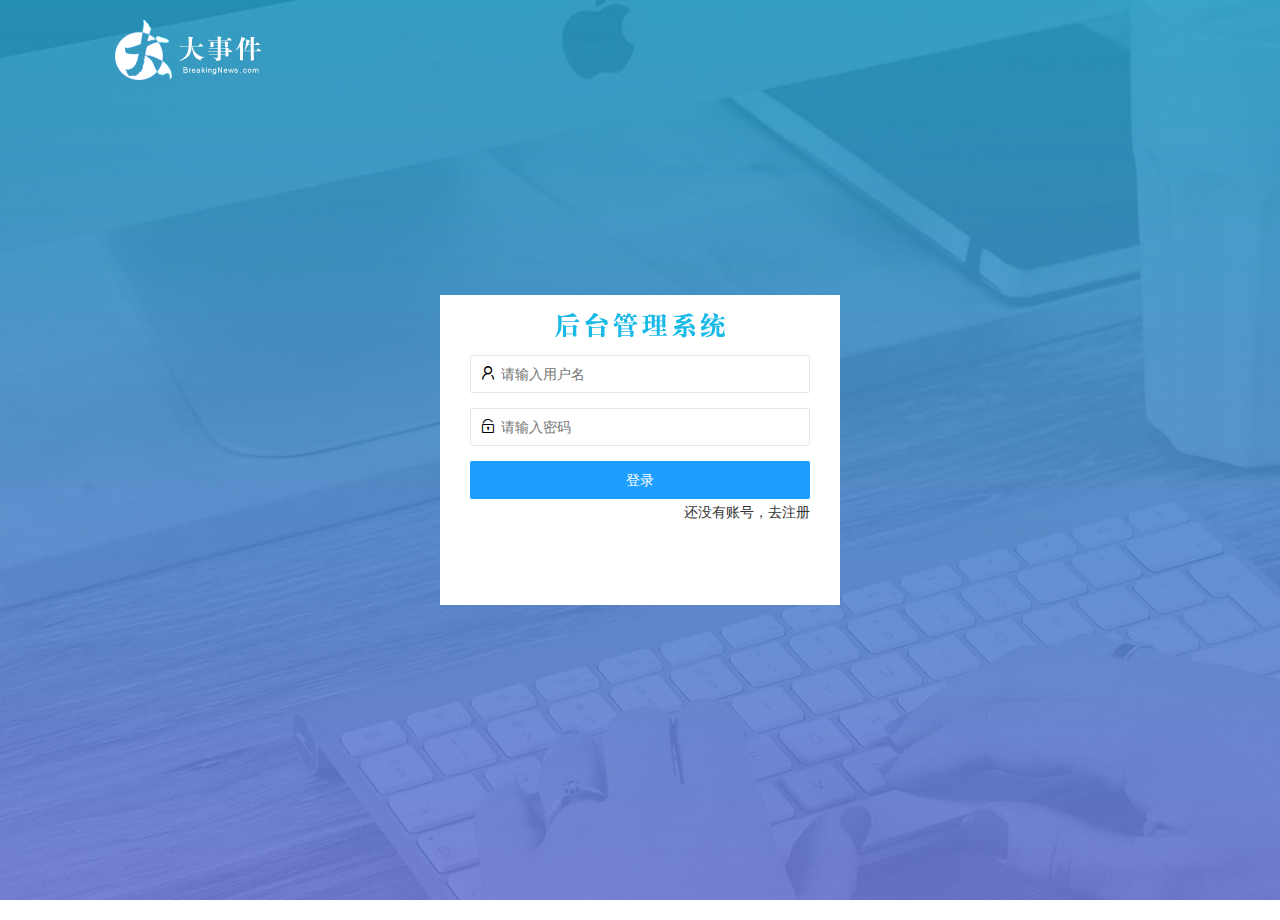
==== commit 462d31d5: "完成index token验证 跟中心内容区域 iframe网页跳转功能" ====
--- a/index.html
+++ b/index.html
@@ -1,3 +1,11 @@
+<script>
+    // 进入页面立马判断有没有token，没有就跳转到login页面  
+    // 这只是判断有没有token 不能判断token真假，判断真假在发送登录请求后判断
+    if (localStorage.getItem('token') === null) {
+        location.href = '/login.html';
+    }
+</script>
+
 <!DOCTYPE html>
 <html lang="en">
 
@@ -36,8 +44,8 @@
                         <dd><a href="">重置密码</a></dd>
                     </dl>
                 </li>
-                <li class="layui-nav-item" lay-header-event="menuRight" lay-unselect>
-                    <a href="javascript:;">
+                <li class="layui-nav-item" lay-unselect>
+                    <a href="javascript:;" id="logout">
                         <i class="layui-icon layui-icon-logout"></i>退出
                     </a>
                 </li>
@@ -59,7 +67,8 @@
                 <ul class="layui-nav layui-nav-tree" lay-filter="test" lay-shrink="all">
 
                     <li class="layui-nav-item layui-this ">
-                        <a href="javascript:;">
+                        <!-- fm 是标签iframe的name属性值 绑定后可以让超链接在frame标签的内部显示  -->
+                        <a href="/home/dashboard.html" target="fm">
                             <i class="layui-icon layui-icon-home"></i> 首页</a>
                     </li>
                     <li class="layui-nav-item ">
@@ -77,13 +86,14 @@
                             <i class="layui-icon layui-icon-username"></i> 个人中心</a>
                         <dl class="layui-nav-child">
                             <dd>
-                                <a href="javascript:;"> <i class="layui-icon layui-icon-username"></i>list 1</a>
+                                <!-- 超链接有一个target属性 可以让跳转的页面在指定区域显示 只要target绑定 其他盒子的name属性值 -->
+                                <a href="https://www.qq.com" target="fm"> <i class="layui-icon layui-icon-username"></i>腾讯</a>
                             </dd>
                             <dd>
-                                <a href="javascript:;"> <i class="layui-icon layui-icon-username"></i>list 2</a>
+                                <a href="https://www.sina.com.cn" target="fm"> <i class="layui-icon layui-icon-username"></i>新浪</a>
                             </dd>
                             <dd>
-                                <a href="javascript:;"> <i class="layui-icon layui-icon-username"></i>list 3</a>
+                                <a href="https://sale.vmall.com/pseries.html?cid=10618" target="fm"> <i class="layui-icon layui-icon-username"></i>华为</a>
                             </dd>
                         </dl>
                     </li>
@@ -94,7 +104,10 @@
 
         <div class="layui-body">
             <!-- 内容主体区域 -->
-            <div style="padding: 15px;">内容主体区域。记得修改 layui.css 和 js 的路径</div>
+            <!-- <div style="padding: 15px;">内容主体区域。记得修改 layui.css 和 js 的路径</div> -->
+            <!-- 引入标签iframe -->
+            <!-- 给标签添加name值 以便超链接的target绑定 让跳转的页面在这个区域内显示 -->
+            <iframe src="/home/dashboard.html" frameborder="0" name="fm"></iframe>
         </div>
 
         <div class="layui-footer">
--- a/assets/css/index1.css
+++ b/assets/css/index1.css
@@ -38,4 +38,19 @@
     display: none;
     /*这里先让它隐藏*/
     margin-right: 5px;
+}
+
+
+/* 给中心内容区域设置宽高 */
+
+iframe {
+    width: 100%;
+    height: 100%;
+}
+
+
+/* 解决侧边滚动条问题 给父叽盒子添加overflow hidden */
+
+.layui-body {
+    overflow: hidden;
 }